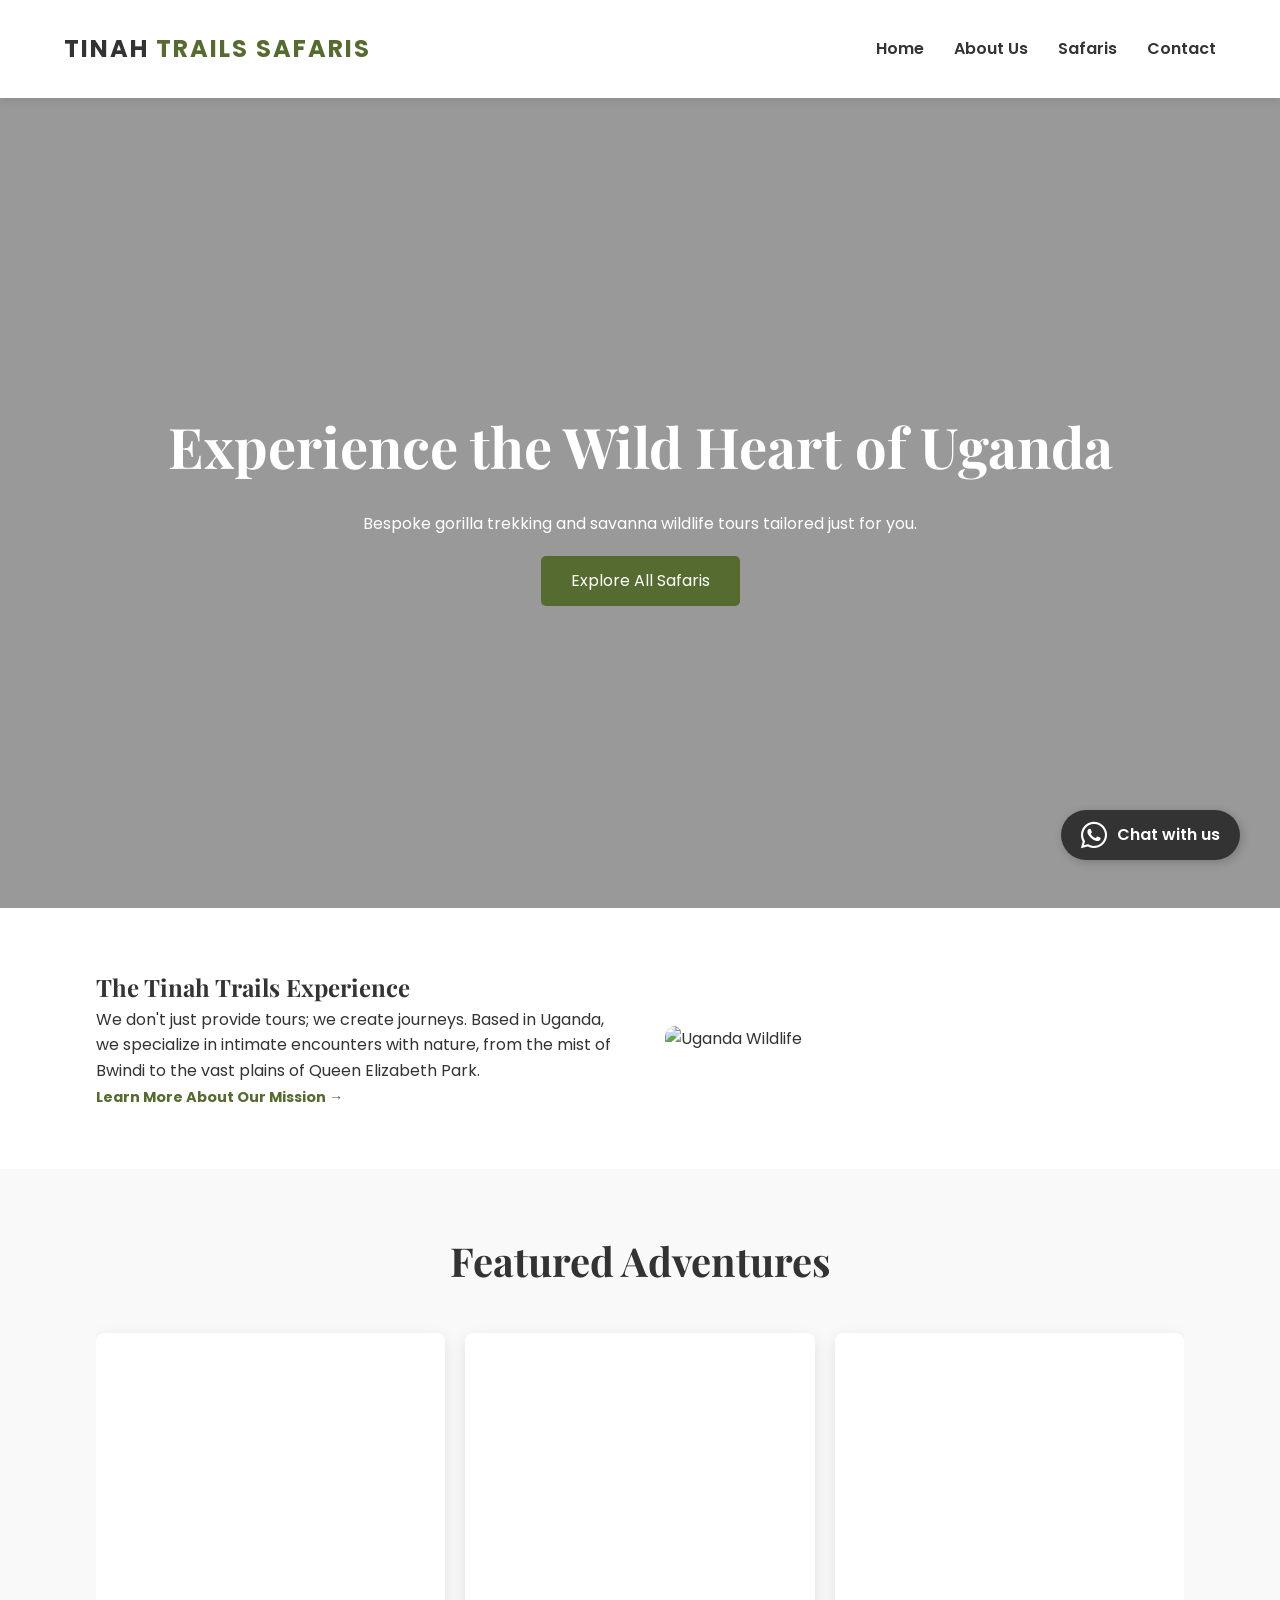
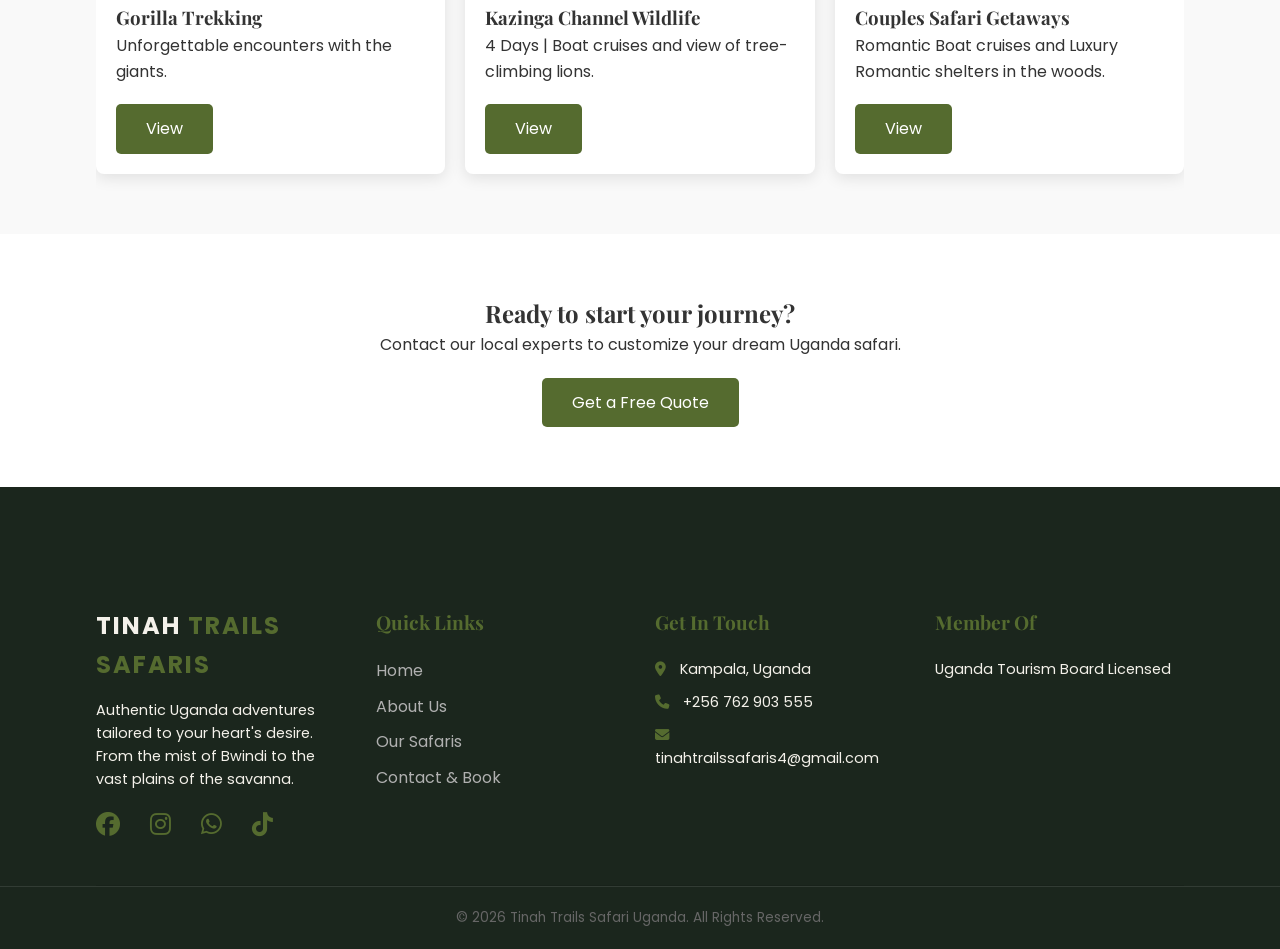
==== index.html @ 9d5084ab "solved linking of safari cards to safari page sorting." ====
<!DOCTYPE html>
<html lang="en">
<head>
    <meta charset="UTF-8">
    <meta name="viewport" content="width=device-width, initial-scale=1.0">
    <title>Tinah Trails Safari | Authentic Uganda Adventures</title>
    <link rel="icon" href="images/Tinah_logo.jpg" type="image/jpeg">
    <link rel="stylesheet" href="style.css">
    <link href="https://fonts.googleapis.com/css2?family=Playfair+Display:wght@700&family=Poppins:wght@300;400;600&display=swap" rel="stylesheet">
        <link rel="stylesheet" href="https://cdnjs.cloudflare.com/ajax/libs/font-awesome/6.6.0/css/all.min.css">
</head>
<body>

    <nav class="navbar">
        <div class="logo">TINAH <span>TRAILS SAFARIS</span></div>
        <ul class="nav-links">
            <li><a href="index.html">Home</a></li>
            <li><a href="about.html">About Us</a></li>
            <li><a href="safaris.html">Safaris</a></li>
            <li><a href="contact.html">Contact</a></li>
        </ul>
        <div class="burger">
            <div class="line1"></div>
            <div class="line2"></div>
            <div class="line3"></div>
        </div>
    </nav>

    <section id="home" class="hero">
        <div class="hero-content">
            <h1>Experience the Wild Heart of Uganda</h1>
            <p>Bespoke gorilla trekking and savanna wildlife tours tailored just for you.</p>
            <a href="safaris.html" class="btn">Explore All Safaris</a>
        </div>
    </section>

    <section class="about-snippet container">
        <div class="about-grid">
            <div class="about-text">
                <h2>The Tinah Trails Experience</h2>
                <p>We don't just provide tours; we create journeys. Based in Uganda, we specialize in intimate encounters with nature, from the mist of Bwindi to the vast plains of Queen Elizabeth Park.</p>
                <a href="about.html" class="read-more">Learn More About Our Mission &rarr;</a>
            </div>
            <div class="about-image">
                <img src="https://images.unsplash.com/photo-1516426122078-c23e76319801?auto=format&fit=crop&w=800" alt="Uganda Wildlife">
            </div>
        </div>
    </section>

    <section class="safaris">
        <div class="container">
            <h2 class="section-title">Featured Adventures</h2>
            <div class="safari-grid">
                
                <div class="safari-card">
                    <div class="card-img" style="background-image: url('https://images.unsplash.com/photo-1547471080-7cc2caa01a7e?auto=format&fit=crop&w=500');"></div>
                    <div class="card-content">
                        <h3>Gorilla Trekking</h3>
                        <p>Unforgettable encounters with the giants.</p>
                        <!-- <a href="contact.html?interest=Wildlife%20Safari" class="btn">Inquire Now</a> -->
                        <a href="safaris.html?category=Gorrilla" class="btn">View</a>
                    </div>
                </div>

                <div class="safari-card">
                    <div class="card-img" style="background-image: url('https://images.unsplash.com/photo-1549366021-9f761d450615?auto=format&fit=crop&w=500');"></div>
                    <div class="card-content">
                        <h3>Kazinga Channel Wildlife</h3>
                        <p>4 Days | Boat cruises and  view of tree-climbing lions.</p>
                        <!-- <a href="contact.html?interest=Kazinga%20Channel%20Exploration" class="btn">Inquire Now</a> -->
                        <a href="safaris.html?category=Wildlife" class="btn">View</a>
                    </div>
                </div>
                
                <div class="safari-card">
                    <div class="card-img" style="background-image: url('https://images.unsplash.com/photo-1549366021-9f761d450615?auto=format&fit=crop&w=500');"></div>
                    <div class="card-content">
                        <h3>Couples Safari Getaways</h3>
                        <p>Romantic Boat cruises and Luxury Romantic shelters in the woods.</p>
                        <!-- <a href="contact.html?interest=Couples%20Safari%20Gateaway" class="btn">Inquire Now</a> -->
                        <a href="safaris.html?category=Couples" class="btn">View</a>
                    </div>
                </div>

            </div>
        </div>
    </section>

    <section class="cta-section">
        <div class="container" style="text-align: center;">
            <h2>Ready to start your journey?</h2>
            <p>Contact our local experts to customize your dream Uganda safari.</p>
            <a href="contact.html" class="btn">Get a Free Quote</a>
        </div>
    </section>

    <footer class="main-footer">
        <div class="container footer-grid">
            <div class="footer-column">
                <div class="logo">TINAH <span>TRAILS SAFARIS</span></div>
                <p class="footer-bio">Authentic Uganda adventures tailored to your heart's desire. From the mist of Bwindi to the vast plains of the savanna.</p>
                <div class="social-icons-row">
                    <a href="#"><i class="fab fa-facebook"></i></a>
                    <a href="#"><i class="fab fa-instagram"></i></a>
                    <a href="#"><i class="fab fa-whatsapp"></i></a>
                    <a href="#"><i class="fab fa-tiktok"></i></a>
                </div>
            </div>

            <div class="footer-column">
                <h3>Quick Links</h3>
                <ul>
                    <li><a href="index.html">Home</a></li>
                    <li><a href="about.html">About Us</a></li>
                    <li><a href="safaris.html">Our Safaris</a></li>
                    <li><a href="contact.html">Contact & Book</a></li>
                </ul>
            </div>

            <div class="footer-column">
                <h3>Get In Touch</h3>
                <p><i class="fas fa-map-marker-alt"></i> Kampala, Uganda</p>
                <p><i class="fas fa-phone"></i> +256 762 903 555</p>
                <p><i class="fas fa-envelope"></i> tinahtrailssafaris4@gmail.com</p>
            </div>

            <div class="footer-column">
                <h3>Member Of</h3>
                <p>Uganda Tourism Board Licensed</p>
            </div>
        </div>

        <div class="footer-bottom">
            <p>&copy; 2026 Tinah Trails Safari Uganda. All Rights Reserved.</p>
        </div>
    </footer>

    <a href="https://wa.me/256750441509?text=Hello%20Tinah%20Trails%20Safari!%20I'm%20interested%20in%20booking%20a%20safari." 
   class="whatsapp-float" 
   target="_blank">
    <i class="fab fa-whatsapp whatsapp-icon"></i>
    <span>Chat with us</span>
    </a>

    <script src="script.js"></script>
</body>
</html>
---- style.css ----
/* General Styles */
* {
    margin: 0;
    padding: 0;
    box-sizing: border-box;

}

body {
    font-family: 'Poppins', sans-serif;
    line-height: 1.6;
    color: #333;
    scroll-behavior: smooth;
}

h1, h2, h3 {
    font-family: 'Playfair Display', serif;
}


/* footer{
    background-color: #1b261d;
} */
.container {
    width: 85%;
    margin: auto;
    overflow: hidden;
    padding: 60px 0;
}

/* Navbar */
.navbar {
    display: flex;
    justify-content: space-between;
    align-items: center;
    padding: 20px 10%;
    background: #fff;
    position: sticky;
    top: 0;
    z-index: 1000;
    box-shadow: 0 2px 10px rgba(0,0,0,0.1);
}

.logo {
    font-size: 1.5rem;
    font-weight: 700;
    letter-spacing: 2px;
}

.logo span {
    color: #556b2f; /* Olive Green */
}

.nav-links {
    display: flex;
    list-style: none;
}

.nav-links li a {
    text-decoration: none;
    color: #333;
    margin-left: 30px;
    font-weight: 600;
    transition: 0.3s;
}

.nav-links li a:hover {
    color: #c5a059; /* Gold */
}

/* Hero Section */
.hero {
    height: 90vh;
    background: linear-gradient(rgba(0,0,0,0.4), rgba(0,0,0,0.4)), 
                url('https://images.unsplash.com/photo-1516426122078-c23e76319801?auto=format&fit=crop&w=1500') no-repeat center center/cover;
    display: flex;
    align-items: center;
    justify-content: center;
    text-align: center;
    color: white;
}

.hero-content h1 {
    font-size: 3.5rem;
    margin-bottom: 20px;
}

.btn {
    display: inline-block;
    padding: 12px 30px;
    background: #556b2f;
    color: #fff;
    text-decoration: none;
    border-radius: 5px;
    margin-top: 20px;
    transition: 0.3s;
}

.btn:hover {
    background: #c5a059;
}

/* Safari Grid */
.safaris {
    background: #f9f9f9;
}

.section-title {
    text-align: center;
    margin-bottom: 40px;
    font-size: 2.5rem;
}

.safari-grid {
    display: grid;
    grid-template-columns: repeat(auto-fit, minmax(300px, 1fr));
    gap: 20px;
}

.safari-card {
    background: #fff;
    border-radius: 8px;
    overflow: hidden;
    box-shadow: 0 4px 15px rgba(0,0,0,0.1);
}

.card-img {
    height: 250px;
    background-size: cover;
    background-position: center;
}

.card-content {
    padding: 20px;
}

.read-more {
    color: #556b2f;
    text-decoration: none;
    font-weight: bold;
    font-size: 0.9rem;
}

/* Contact Form */
.contact {
    text-align: center;
    background: #2d2d2d;
    color: white;
}

#safari-form {
    max-width: 600px;
    margin: 30px auto;
}

input, textarea {
    width: 100%;
    padding: 15px;
    margin-bottom: 15px;
    border: none;
    border-radius: 4px;
}

.form-row {
    display: flex;
    gap: 20px;
}

/*--- Additional Page Styles ---*/

/*Page Headers (Reusable for About, Contact, etc)*/
.page-header {
    height: 40vh;
    background: linear-gradient(rgba(0,0,0,0.6), rgba(0,0,0,0.6)), url('https://images.unsplash.com/photo-1523805009345-7448845a9e53?auto=format&fit=crop&w=1500');
    background-size: cover;
    background-position: center;
    display: flex;
    align-items: center;
    justify-content: center;
    color: white;
    text-align: center;
}

/*About page Content*/
.about-grid {
    display: grid;
    grid-template-columns: 1fr 1fr;
    gap: 50px;
    align-items: center;
}

.about-image img {
    width: 100%;
    border-radius: 10px;
}

/*Safari Listing Page*/
.safari-filters {
    padding: 20px 0;
    text-align: center;
}

.filter-btn {
    padding: 8px 20px;
    margin: 5px;
    border: 1px solid #556b2f;
    background: transparent;
    cursor: pointer;
    transition: 0.3s;
}

.filter-btn.active, .filter-btn:hover {
    background: #556b2f;
    color: white;
}

/*Contact Page Specific touches*/
.contact-wrapper {
    display: grid;
    grid-template-columns: 1fr 2fr;
    gap: 40px;
}

.contact-info i {
    color: #c5a059;
    margin-right: 10px;
}
/* Social Icons Layout */
.social-icons-row {
    display: flex;
    gap: 20px;
    margin-top: 15px;
}

.social-icons-row a {
    text-decoration: none;
    color: #556b2f;
    font-size: 1.5rem;
    transition: transform 0.3s ease, color 0.3s ease;
}

.social-icons-row a:hover {
    color: #c5a059;
    transform: translateY(-3px); /* Subtle lift effect */
}

/* Specific styling for the contact info icons (Phone/Email) */
.contact-info p i {
    color: #c5a059;
    margin-right: 10px;
    width: 20px;
}

/*Itinerary Specific Styles*/
.itinerary-layout {
    display: grid;
    grid-template-columns: 2fr 1fr;
    gap: 40px;
}

.day-by-day {
    margin-top: 30px;
}

.day-item {
    display: flex;
    margin-bottom: 30px;
    border-left: 3px solid #556b2f;
    padding-left: 20px;
    position: relative;
}

.day-number {
    background: #556b2f;
    color: white;
    padding: 5px 15px;
    font-weight: bold;
    border-radius: 20px;
    height: fit-content;
    margin-right: 20px;
    font-size: 0.8rem;
}

.itinerary-sidebar {
    position: sticky;
    top: 100px;
    height: fit-content;
}

.booking-box {
    background: #f4f1ea;
    padding: 30px;
    border-radius: 10px;
    border: 1px solid #ddd;
}

.booking-box h3 {
    margin-bottom: 15px;
}

.booking-box ul {
    list-style: none;
    margin-bottom: 20px;
}

.booking-box ul li {
    margin-bottom: 10px;
    font-size: 0.9rem;
}

.booking-box i {
    color: #556b2f;
    margin-right: 10px;
}

.full-width {
    display: block;
    text-align: center;
    width: 100%;
}

/* Burger Menu */
.burger {
    display: none;
    cursor: pointer;
}

.burger div {
    width: 25px;
    height: 3px;
    background-color: #333;
    margin: 5px;
    transition: all 0.3s ease;
}

/* Site wide Footer-section Styles */
.main-footer {
    background-color: #1b261d; /* Your sage green */
    padding: 60px 0 20px;
    color: #f4f1ea;
}

.footer-grid {
    display: grid;
    grid-template-columns: repeat(4, 1fr);
    gap: 30px;
    padding-bottom: 40px;
    border-bottom: 1px solid rgba(0,0,0,0.1);
}

.footer-column h3 {
    font-size: 1.2rem;
    margin-bottom: 20px;
    color: #556b2f; /* Olive Green */
}

.footer-column ul {
    list-style: none;
}

.footer-column ul li {
    margin-bottom: 10px;
}

.footer-column ul li a {
    text-decoration: none;
    color: #b0b0b0;
    transition: color 0.3s ease;
}

.footer-column  ul li a:hover {
    color: #c5a059; /* Gold baby */
}

.social-icons-row i:hover {
    color: #c5a059;
}


.footer-column p {
    font-size: 0.9rem;
    margin-bottom: 10px;
    line-height: 1.6;
}

.footer-column i {
    margin-right: 10px;
    color: #556b2f;
}

.footer-bio {
    margin: 15px 0;
}

.footer-bottom {
    border-top: 1px solid rgba(255,255,255,0.1);
    color: #888;
    text-align: center;
    padding-top: 20px;
    font-size: 0.85rem;
    color: #666;
}

/* Mobile Responsive Footer */
@media (max-width: 768px) {
    .footer-grid {
        grid-template-columns: 1fr; /* Stack everything in one column */
        text-align: center;
    }
    
    .footer-column {
        margin-bottom: 20px;
    }

    .social-icons-row {
        justify-content: center;
    }
}

/* WhatsApp Float */
.whatsapp-float {
    position: fixed;
    bottom: 40px;
    right: 40px;
    background-color:#333;
    color: #FFF;
    border-radius: 50px;
    text-align: center;
    padding: 10px 20px;
    box-shadow: 2px 2px 10px rgba(0,0,0,0.2);
    z-index: 1000;
    display: flex;
    align-items: center;
    text-decoration: none;
    transition: all 0.3s ease;
}

.whatsapp-float i {
    font-size: 30px;
    margin-right: 10px;
}

.whatsapp-float span {
    font-weight: 600;
    font-family: 'Poppins', sans-serif;
}

.whatsapp-float:hover {
    background-color: #128c7e;
    transform: scale(1.1);
    color: #fff;
}
.whatsapp-icon {
    font-size: 1.8rem;
    /* This ensures the icon stays white even if links have other colors */
    color: #fff; 
}

/* Optional: Add a pulse animation to draw attention */
@keyframes pulse-green {
    0% { transform: scale(1); box-shadow: 0 0 0 0 rgba(37, 211, 102, 0.7); }
    70% { transform: scale(1.05); box-shadow: 0 0 0 10px rgba(37, 211, 102, 0); }
    100% { transform: scale(1); box-shadow: 0 0 0 0 rgba(37, 211, 102, 0); }
}

.whatsapp-float {
    animation: pulse-green 2s 5;
}
/* On mobile, maybe just show the icon to save space */
@media screen and (max-width: 768px) {
    .whatsapp-float span {
        display: none;
    }
    .whatsapp-float {
        padding: 15px;
        bottom: 20px;
        right: 20px;
    }
    .whatsapp-float i {
        margin-right: 0;
    }
}

/* Mobile Responsive */
@media (max-width: 768px) {
    body {
        overflow-x: hidden;
    }

    .nav-links {
        position: absolute;
        right: 0px;
        height: 92vh;
        top: 75px; /* Adjust based on navbar height */
        background-color: #fff;
        display: flex;
        flex-direction: column;
        align-items: center;
        width: 60%;
        transform: translateX(100%);
        transition: transform 0.5s ease-in;
        box-shadow: -2px 5px 10px rgba(0,0,0,0.1);
        padding-top: 50px;
    }

    .nav-links li {
        opacity: 0;
        margin-left: 0;
        margin-bottom: 30px;
    }

    .burger {
        display: block;
    }

    .nav-active {
        transform: translateX(0%);
    }

    .toggle .line1 {
        transform: rotate(-45deg) translate(-5px, 6px);
    }
    .toggle .line2 {
        opacity: 0;
    }
    .toggle .line3 {
        transform: rotate(45deg) translate(-5px, -6px);
    }

    .hero-content h1 { font-size: 2rem; }
    
    .itinerary-layout, 
    .about-grid, 
    .contact-wrapper,
    .safari-grid { 
        grid-template-columns: 1fr; 
    }
    
    .about-image {
        order: -1;
        margin-bottom: 20px;
    }

    .form-row {
        flex-direction: column;
        gap: 0;
    }
    
    .container {
        width: 90%;
    }
}

@keyframes navLinkFade {
    from {
        opacity: 0;
        transform: translateX(50px);
    }
    to {
        opacity: 1;
        transform: translateX(0);
    }
}
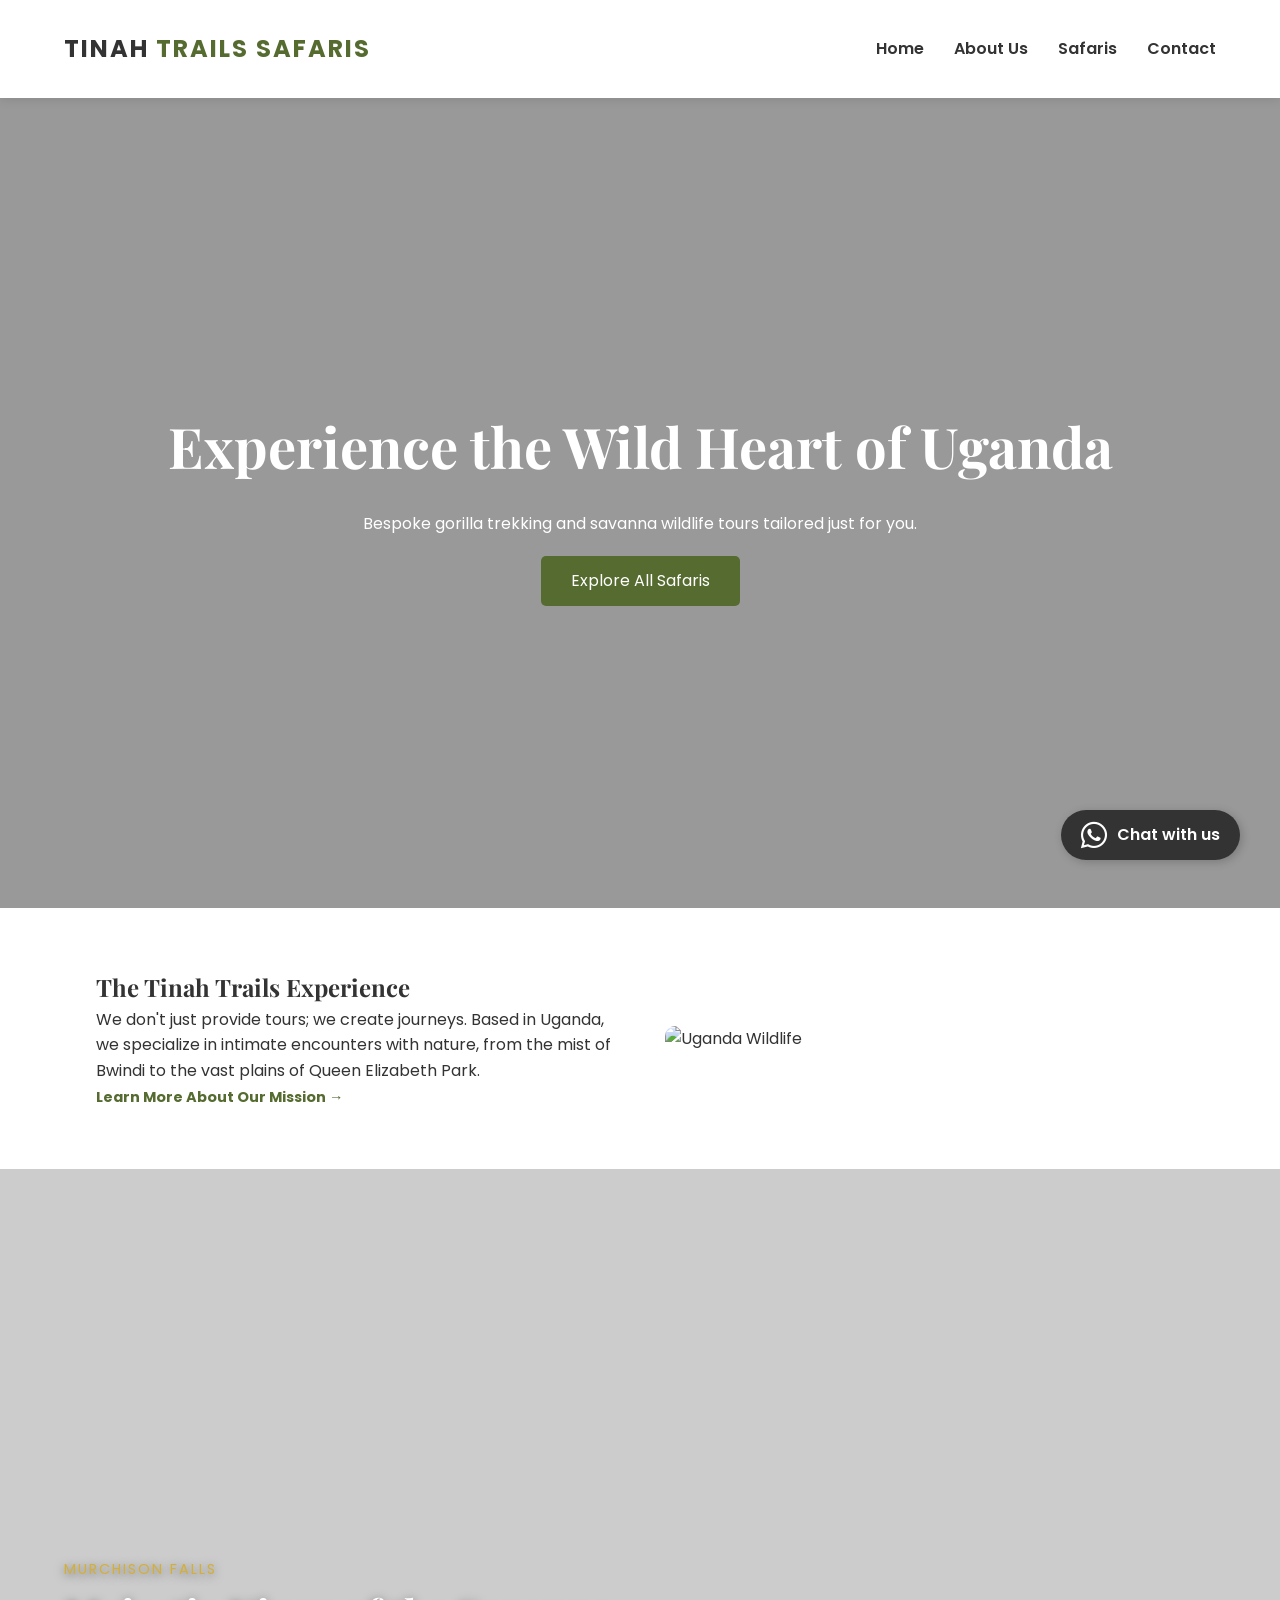
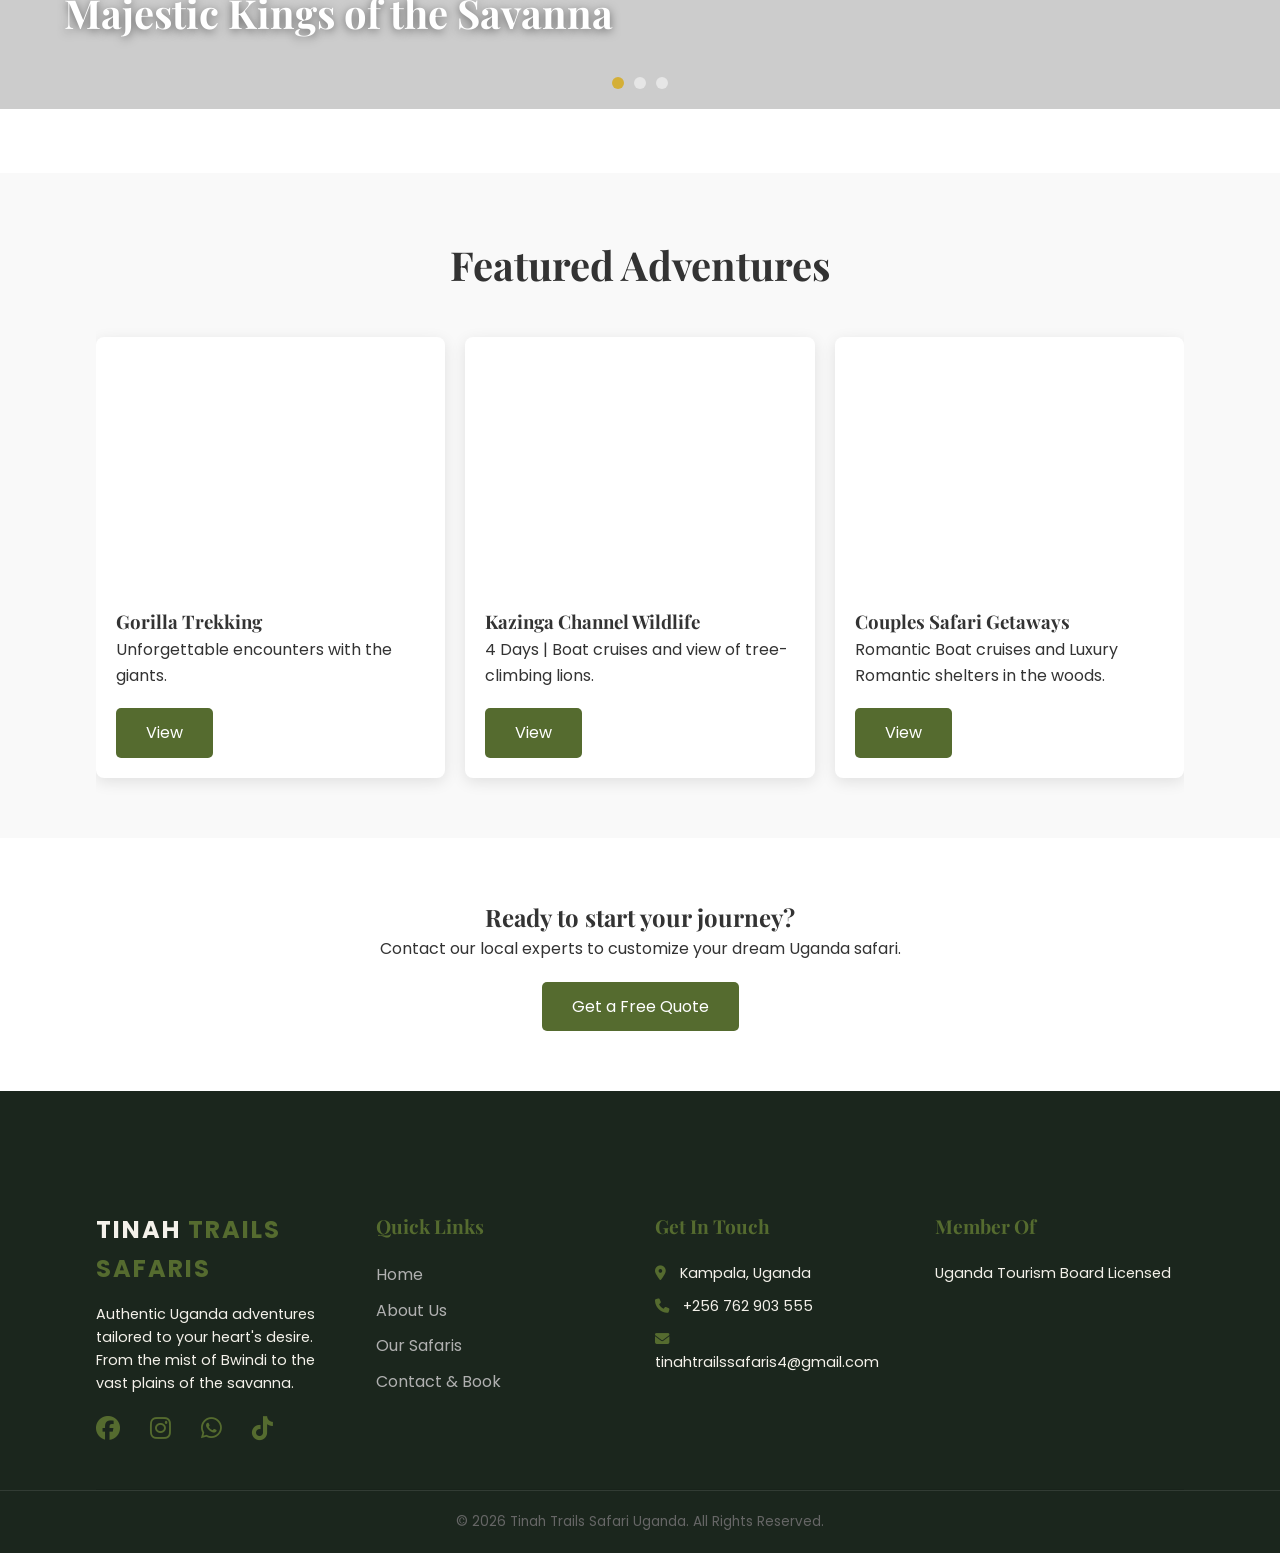
==== commit 4d161242: "added pic slide animation to home page." ====
--- a/index.html
+++ b/index.html
@@ -46,7 +46,35 @@
             </div>
         </div>
     </section>
-
+    <section class="wildlife-slider">
+        <div class="slider-container">
+            <div class="slides">
+                <div class="slide active" style="background-image: linear-gradient(rgba(0,0,0,0.2), rgba(0,0,0,0.2)), url('https://images.unsplash.com/photo-1546182990-dffeafbe841d?auto=format&fit=crop&w=1500');">
+                    <div class="slide-caption">
+                        <span>Murchison Falls</span>
+                        <h3>Majestic Kings of the Savanna</h3>
+                    </div>
+                </div>
+                <div class="slide" style="background-image: linear-gradient(rgba(0,0,0,0.5), rgba(0,0,0,0.5)), url('https://images.unsplash.com/photo-1549366021-9f761d450615?auto=format&fit=crop&w=1500');">
+                    <div class="slide-caption">
+                        <span>Mabira Forest</span>
+                        <h3>Secrets of the Green Canopy</h3>
+                    </div>
+                </div>
+                <div class="slide" style="background-image: linear-gradient(rgba(0,0,0,0.8), rgba(0,0,0,0.8)), url('https://images.unsplash.com/photo-1523805081730-61444927f075?auto=format&fit=crop&w=1500');">
+                    <div class="slide-caption">
+                        <span>Queen Elizabeth Park</span>
+                        <h3>Wildlife Without Borders</h3>
+                    </div>
+                </div>
+            </div>
+            <div class="slider-dots">
+                <span class="dot active"></span>
+                <span class="dot"></span>
+                <span class="dot"></span>
+            </div>
+            </div>
+    </section>
     <section class="safaris">
         <div class="container">
             <h2 class="section-title">Featured Adventures</h2>
--- a/style.css
+++ b/style.css
@@ -128,8 +128,11 @@
     height: 250px;
     background-size: cover;
     background-position: center;
-}
-
+    transition: transform 0.5s ease;
+}
+.safari-card:hover .card-img {
+    transform: scale(1.1); /* Subtle zoom effect on hover */
+}
 .card-content {
     padding: 20px;
 }
@@ -560,4 +563,73 @@
         opacity: 1;
         transform: translateX(0);
     }
+}
+
+/* lil test slide*/
+.wildlife-slider {
+    width: 100%;
+    height: 60vh;
+    position: relative;
+    overflow: hidden;
+    margin-bottom: 4rem;
+}
+
+.slider-container, .slides, .slide {
+    width: 100%;
+    height: 100%;
+}
+
+.slide {
+    position: absolute;
+    top: 0;
+    left: 0;
+    background-size: cover;
+    background-position: center;
+    opacity: 0;
+    transition: opacity 1.5s ease-in-out;
+    display: flex;
+    align-items: flex-end;
+    padding: 4rem;
+}
+
+.slide.active {
+    opacity: 1;
+}
+
+.slide-caption {
+    color: #fff;
+    text-shadow: 0 2px 10px rgba(0,0,0,0.5);
+}
+
+.slide-caption span {
+    text-transform: uppercase;
+    letter-spacing: 2px;
+    font-size: 0.9rem;
+    color: #d4af37; /* Gold accent */
+}
+
+.slide-caption h3 {
+    font-family: 'Playfair Display', serif;
+    font-size: 2.5rem;
+}
+
+.slider-dots {
+    position: absolute;
+    bottom: 20px;
+    left: 50%;
+    transform: translateX(-50%);
+    display: flex;
+    gap: 10px;
+}
+
+.dot {
+    width: 12px;
+    height: 12px;
+    background: rgba(255,255,255,0.5);
+    border-radius: 50%;
+    cursor: pointer;
+}
+
+.dot.active {
+    background: #d4af37;
 }
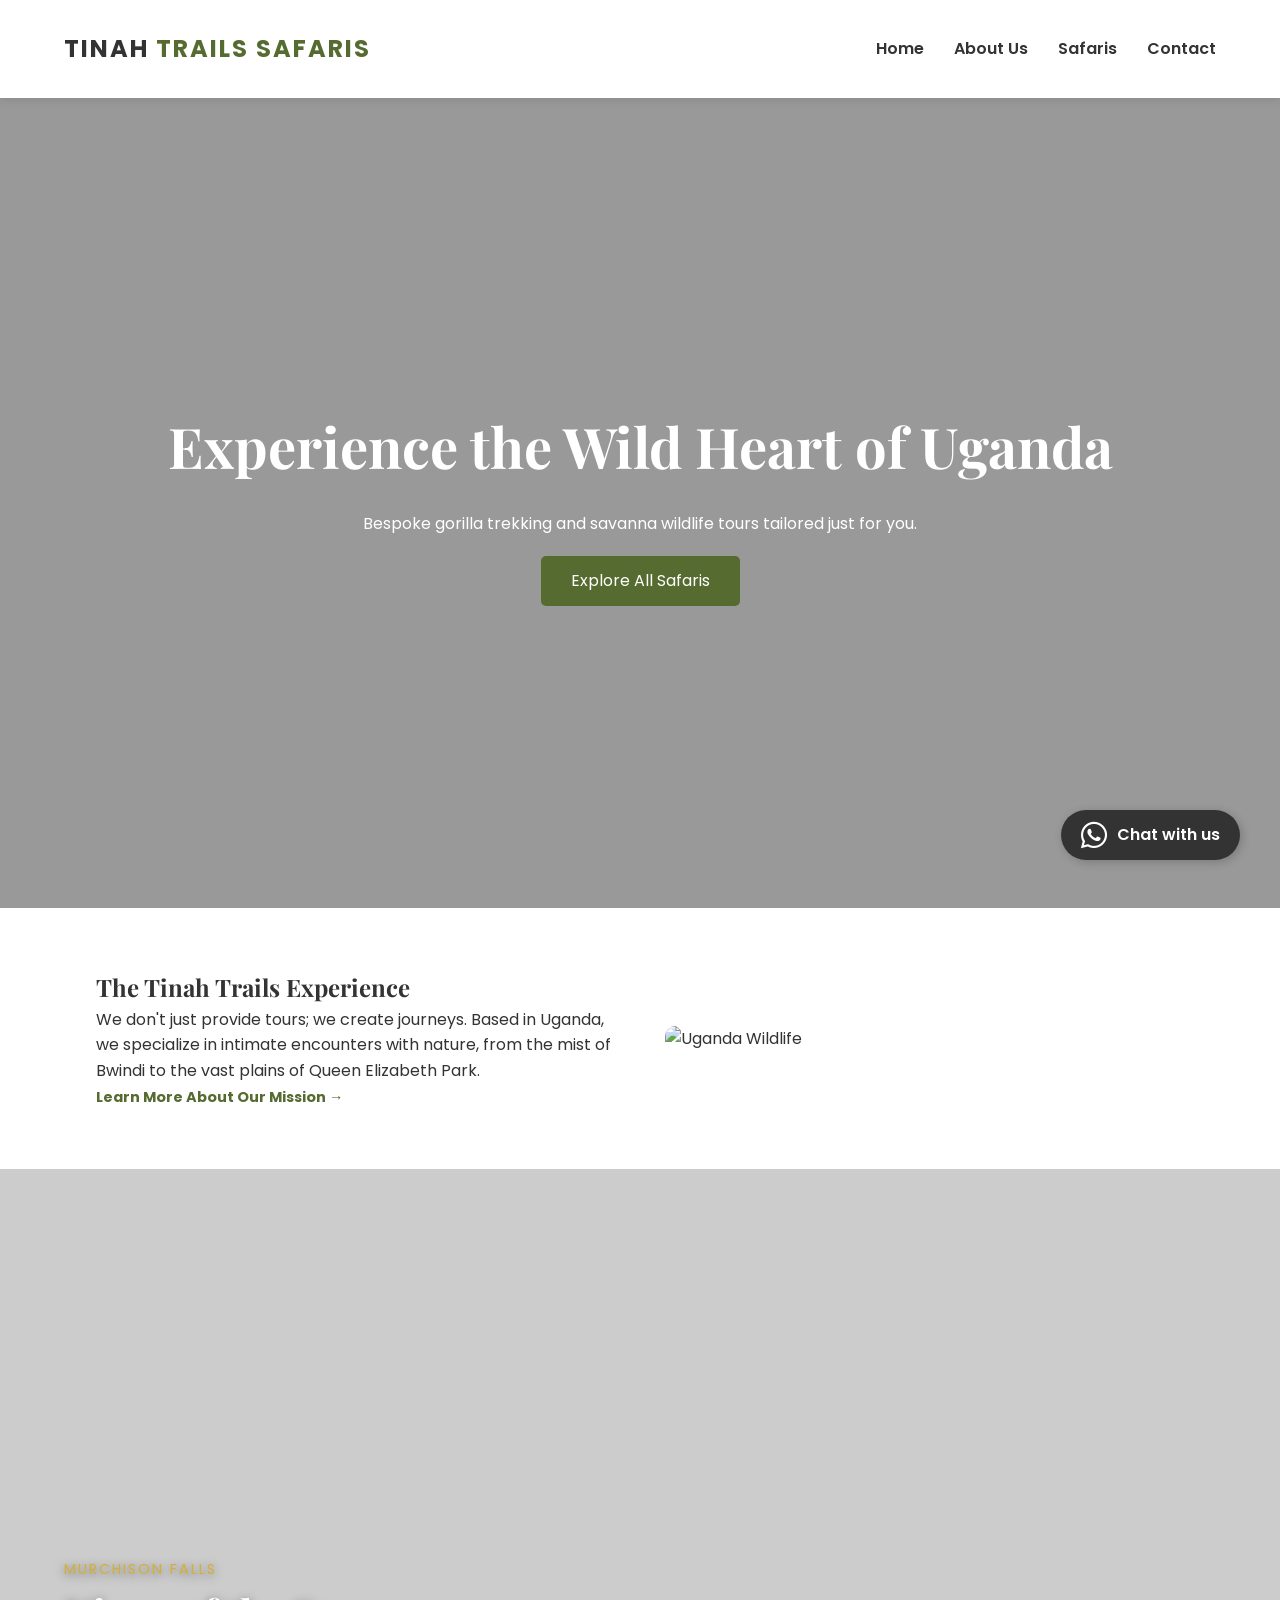
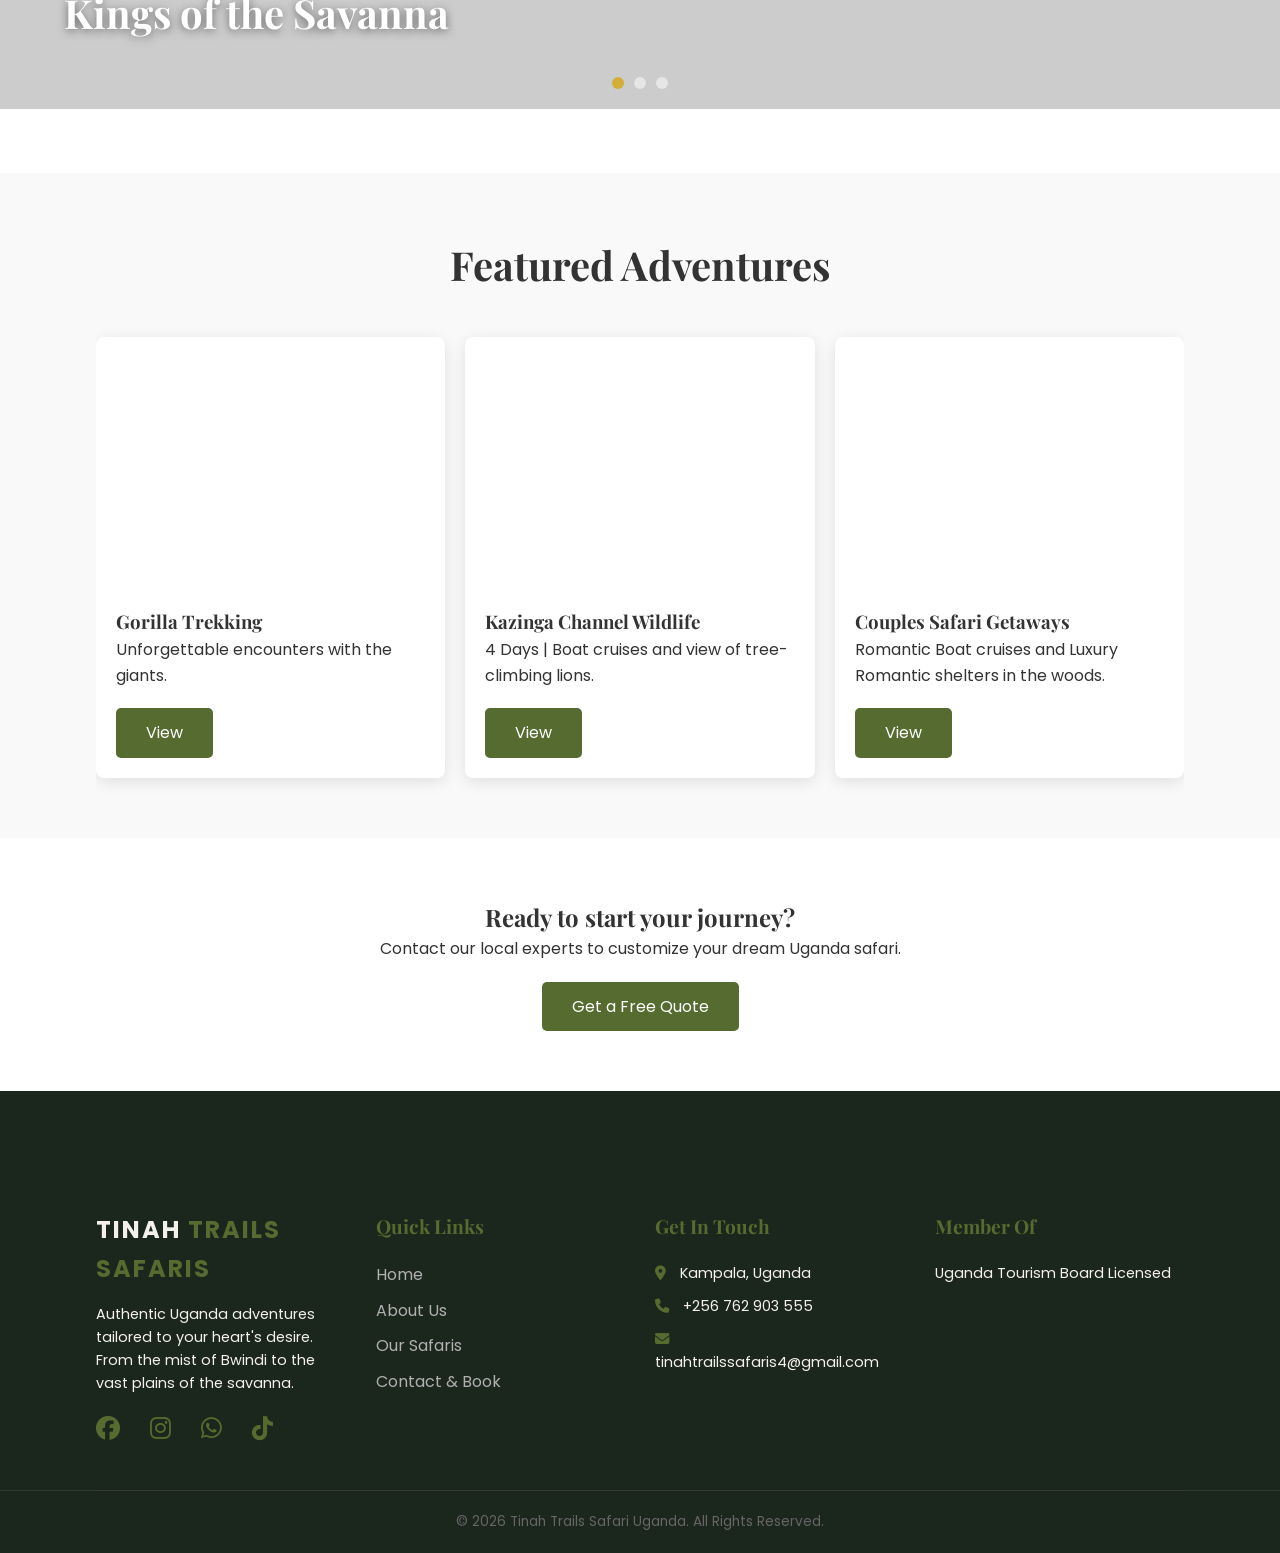
==== commit b2885632: "added some intial seo optimisation to index." ====
--- a/index.html
+++ b/index.html
@@ -7,7 +7,76 @@
     <link rel="icon" href="images/Tinah_logo.jpg" type="image/jpeg">
     <link rel="stylesheet" href="style.css">
     <link href="https://fonts.googleapis.com/css2?family=Playfair+Display:wght@700&family=Poppins:wght@300;400;600&display=swap" rel="stylesheet">
-        <link rel="stylesheet" href="https://cdnjs.cloudflare.com/ajax/libs/font-awesome/6.6.0/css/all.min.css">
+    <link rel="stylesheet" href="https://cdnjs.cloudflare.com/ajax/libs/font-awesome/6.6.0/css/all.min.css">
+    <!-- <SEO bit></SEO> -->
+    <meta name="description" content="Explore the wild heart of Uganda with Tinah Trails Safaris. Specialist in gorilla trekking, Queen Elizabeth Park wildlife tours, and bespoke savanna adventures.">
+    <meta name="keywords" content="Gorilla trekking Uganda, Bwindi Impenetrable Forest tours, Uganda wildlife safaris, Queen Elizabeth Park safari, Kazinga Channel boat cruise, tree-climbing lions Ishasha, Uganda adventure travel, affordable Uganda safaris, luxury gorilla trekking, Tinah Trails Safaris, Kampala safari operator, birding safaris Uganda, primate trekking Africa">
+    <meta name="author" content="Tinah Trails Safaris,Ssempogo Ezra"> 
+
+    <meta property="og:title" content="Experience the Wild Heart of Uganda | Tinah Trails Safaris">
+    <meta property="og:description" content="From the mist of Bwindi to the vast savanna plains—book your Uganda safari with local experts.">
+    <meta property="og:image" content="https://tinahtrails.com/images/safari-hero-preview.jpg"> <meta property="og:url" content="https://tinahtrails.com">
+    <meta property="og:type" content="website">
+
+    <meta name="twitter:card" content="summary_large_image"> 
+    <meta name="twitter:title" content="Authentic Uganda Adventures | Tinah Trails Safaris">
+    <meta name="twitter:description" content="Bespoke gorilla trekking and savanna wildlife tours tailored just for you.">
+    <meta name="twitter:image" content="https://tinahtrails.com/images/safari-hero-preview.jpg"> <link rel="icon" href="./images/Tinah_logo.jpg" type="image/jpeg">
+    <link rel="apple-touch-icon" sizes="180x180" href="./images/apple-touch-icon.png">
+    
+    <link rel="preconnect" href="https://fonts.googleapis.com">
+    <link rel="preconnect" href="https://fonts.gstatic.com" crossorigin>
+    <!-- <script type="application/ld+json">
+        {
+          "@context": "https://schema.org",
+          "@type": "TravelAgency",
+          "name": "Tinah Trails Safaris",
+          "image": "https://tinahtrails.com/images/Tinah_logo.jpg",
+          "@id": "https://tinahtrails.com",
+          "url": "https://tinahtrails.com",
+          "telephone": "+256762903555",
+          "priceRange": "$$",
+          "address": {
+            "@type": "PostalAddress",
+            "streetAddress": "Kampala Road",
+            "addressLocality": "Kampala",
+            "postalCode": "0000",
+            "addressCountry": "UG"
+          },
+          "geo": {
+            "@type": "GeoCoordinates",
+            "latitude": 0.3476,
+            "longitude": 32.5825
+          },
+          "openingHoursSpecification": {
+            "@type": "OpeningHoursSpecification",
+            "dayOfWeek": [
+              "Monday",
+              "Tuesday",
+              "Wednesday",
+              "Thursday",
+              "Friday",
+              "Saturday",
+              "Sunday"
+            ],
+            "opens": "08:00",
+            "closes": "20:00"
+          },
+          "sameAs": [
+            "https://www.facebook.com/tinahtrailssafaris",
+            "https://www.instagram.com/tinahtrailssafaris",
+            "https://wa.me/256762903555"
+          ],
+          "areaServed": [
+            "Bwindi Impenetrable National Park",
+            "Queen Elizabeth National Park",
+            "Murchison Falls National Park",
+            "Uganda"
+          ],
+          "description": "Tinah Trails Safaris is a licensed Ugandan tour operator specializing in bespoke gorilla trekking and wildlife savanna tours."
+        }
+    </script> -->
+    <!-- <Seo Bit> -->
 </head>
 <body>
 
@@ -52,7 +121,7 @@
                 <div class="slide active" style="background-image: linear-gradient(rgba(0,0,0,0.2), rgba(0,0,0,0.2)), url('https://images.unsplash.com/photo-1546182990-dffeafbe841d?auto=format&fit=crop&w=1500');">
                     <div class="slide-caption">
                         <span>Murchison Falls</span>
-                        <h3>Majestic Kings of the Savanna</h3>
+                        <h3>Kings of the Savanna</h3>
                     </div>
                 </div>
                 <div class="slide" style="background-image: linear-gradient(rgba(0,0,0,0.5), rgba(0,0,0,0.5)), url('https://images.unsplash.com/photo-1549366021-9f761d450615?auto=format&fit=crop&w=1500');">
@@ -64,7 +133,7 @@
                 <div class="slide" style="background-image: linear-gradient(rgba(0,0,0,0.8), rgba(0,0,0,0.8)), url('https://images.unsplash.com/photo-1523805081730-61444927f075?auto=format&fit=crop&w=1500');">
                     <div class="slide-caption">
                         <span>Queen Elizabeth Park</span>
-                        <h3>Wildlife Without Borders</h3>
+                        <h3>Borderless Wildlife</h3>
                     </div>
                 </div>
             </div>
--- a/style.css
+++ b/style.css
@@ -3,7 +3,6 @@
     margin: 0;
     padding: 0;
     box-sizing: border-box;
-
 }
 
 body {
@@ -11,6 +10,7 @@
     line-height: 1.6;
     color: #333;
     scroll-behavior: smooth;
+    
 }
 
 h1, h2, h3 {
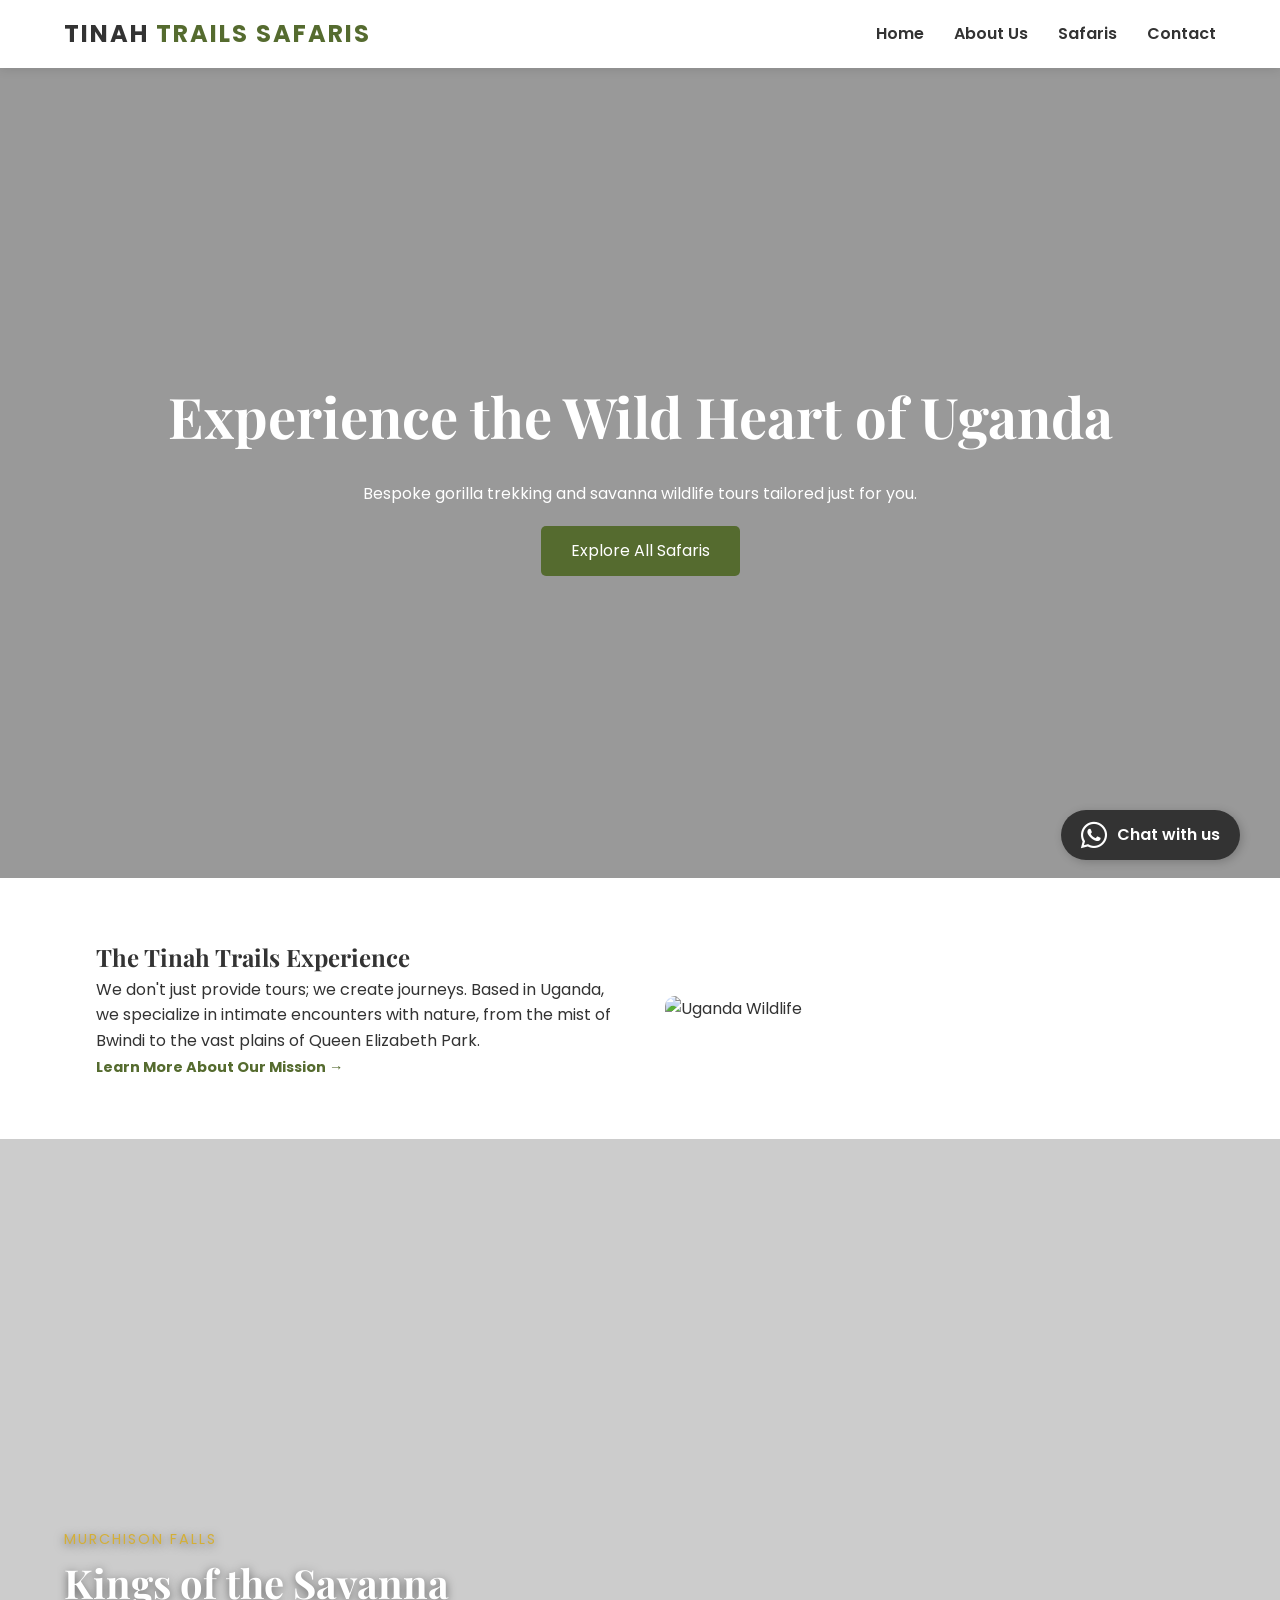
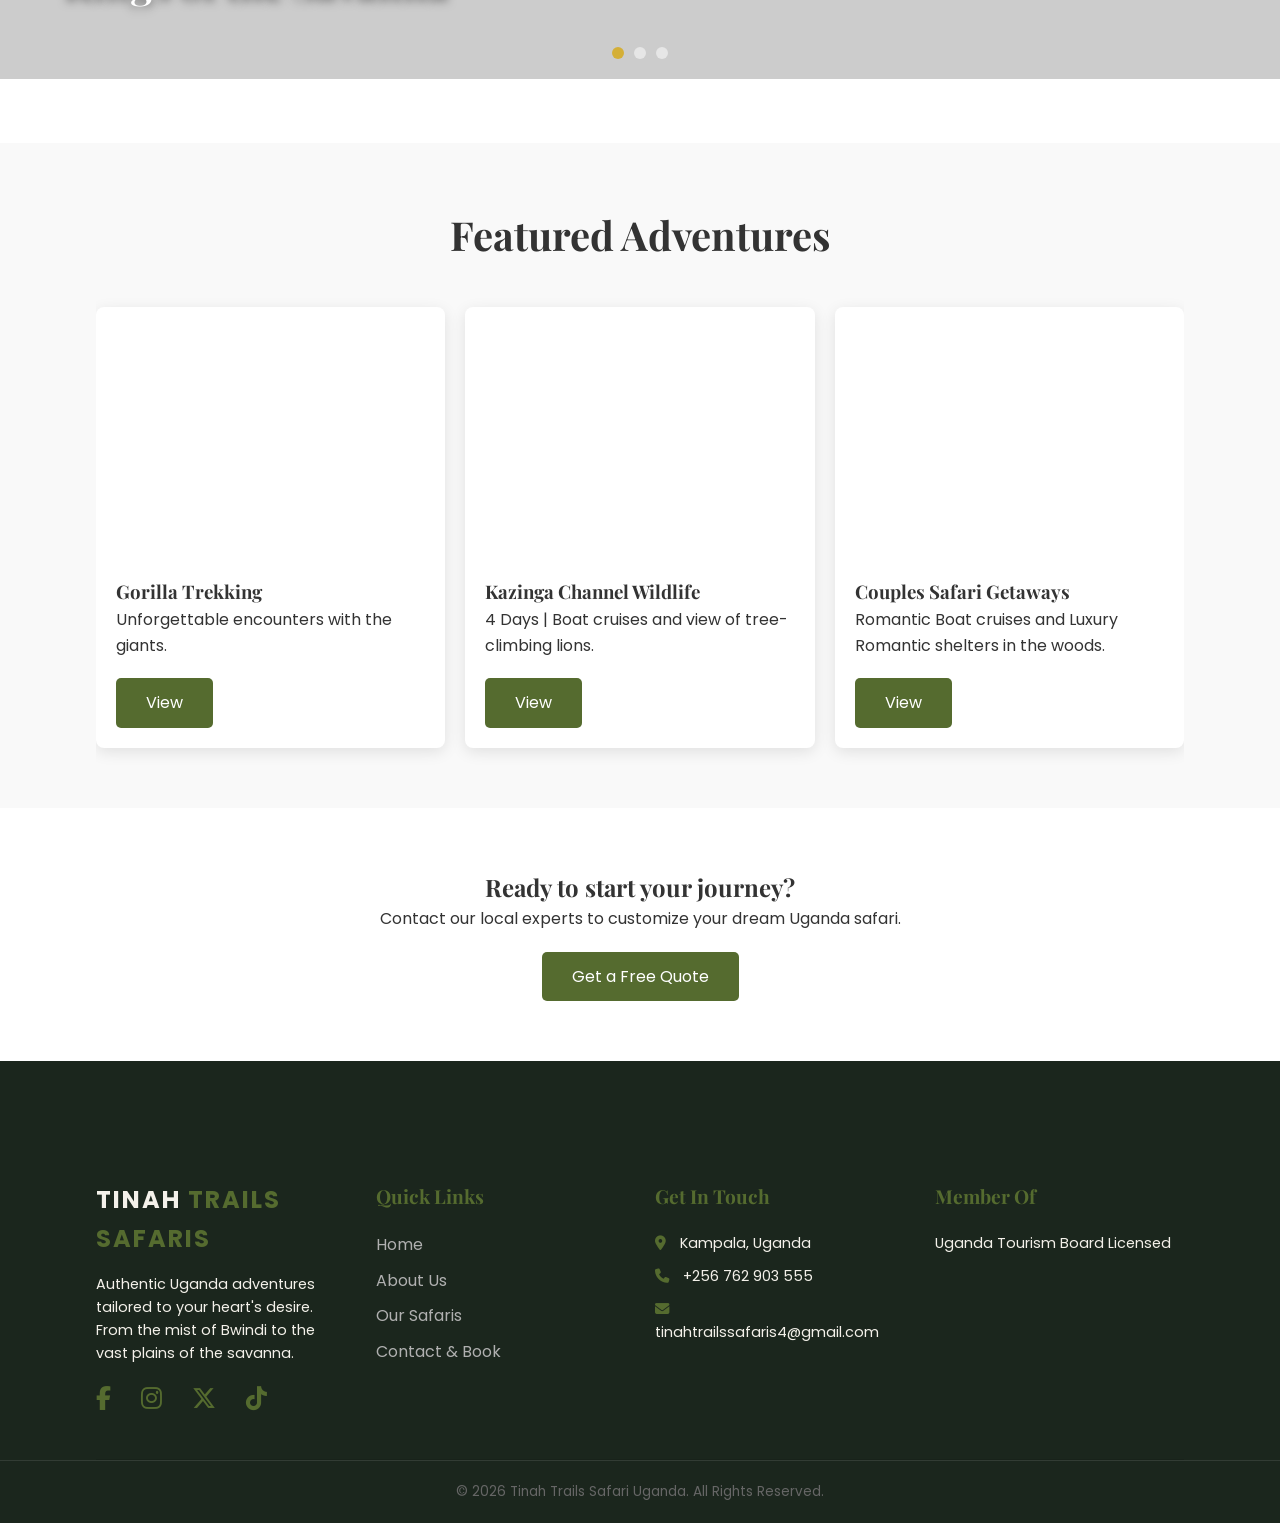
==== commit 0ed02c15: "Fixed navbar scroll flicker and added TInah pics." ====
--- a/index.html
+++ b/index.html
@@ -155,7 +155,7 @@
                         <h3>Gorilla Trekking</h3>
                         <p>Unforgettable encounters with the giants.</p>
                         <!-- <a href="contact.html?interest=Wildlife%20Safari" class="btn">Inquire Now</a> -->
-                        <a href="safaris.html?category=Gorrilla" class="btn">View</a>
+                        <a href="safaris.html?category=Gorrilla-trekking" class="btn">View</a>
                     </div>
                 </div>
 
@@ -197,10 +197,21 @@
                 <div class="logo">TINAH <span>TRAILS SAFARIS</span></div>
                 <p class="footer-bio">Authentic Uganda adventures tailored to your heart's desire. From the mist of Bwindi to the vast plains of the savanna.</p>
                 <div class="social-icons-row">
-                    <a href="#"><i class="fab fa-facebook"></i></a>
-                    <a href="#"><i class="fab fa-instagram"></i></a>
-                    <a href="#"><i class="fab fa-whatsapp"></i></a>
-                    <a href="#"><i class="fab fa-tiktok"></i></a>
+                    <a href="https://l.instagram.com/?u=https%3A%2F%2Fwww.facebook.com%2Fshare%2F1AganEKAsi%2F%3Futm_source%3Dig%26utm_medium%3Dsocial%26utm_content%3Dlink_in_bio&e=AT6hSf3OlbFdXNbq3v2U4T23AfBGoo44l86GRUVmhbJIh4FmiXcBBTqw5AySnqfF-cpaa1VFmXFvhJsIWGSWQHRJk3H1ivVC_QTKB9BdjQ" target="_blank" aria-label="Facebook">
+                        <i class="fab fa-facebook-f"></i>
+                    </a>
+
+                    <a href="https://www.instagram.com/tinahstravel/" target="_blank" aria-label="Instagram">
+                        <i class="fab fa-instagram"></i>
+                    </a>
+
+                    <a href="https://x.com/HubJuice44642" target="_blank" aria-label="X">
+                        <i class="fab fa-x-twitter"></i>
+                    </a>
+
+                    <a href="https://www.tiktok.com/@tinah.trails.safa?_r=1&_t=ZS-94gdv9tcOWK" target="_blank" aria-label="TikTok">
+                        <i class="fab fa-tiktok"></i>
+                    </a>
                 </div>
             </div>
 
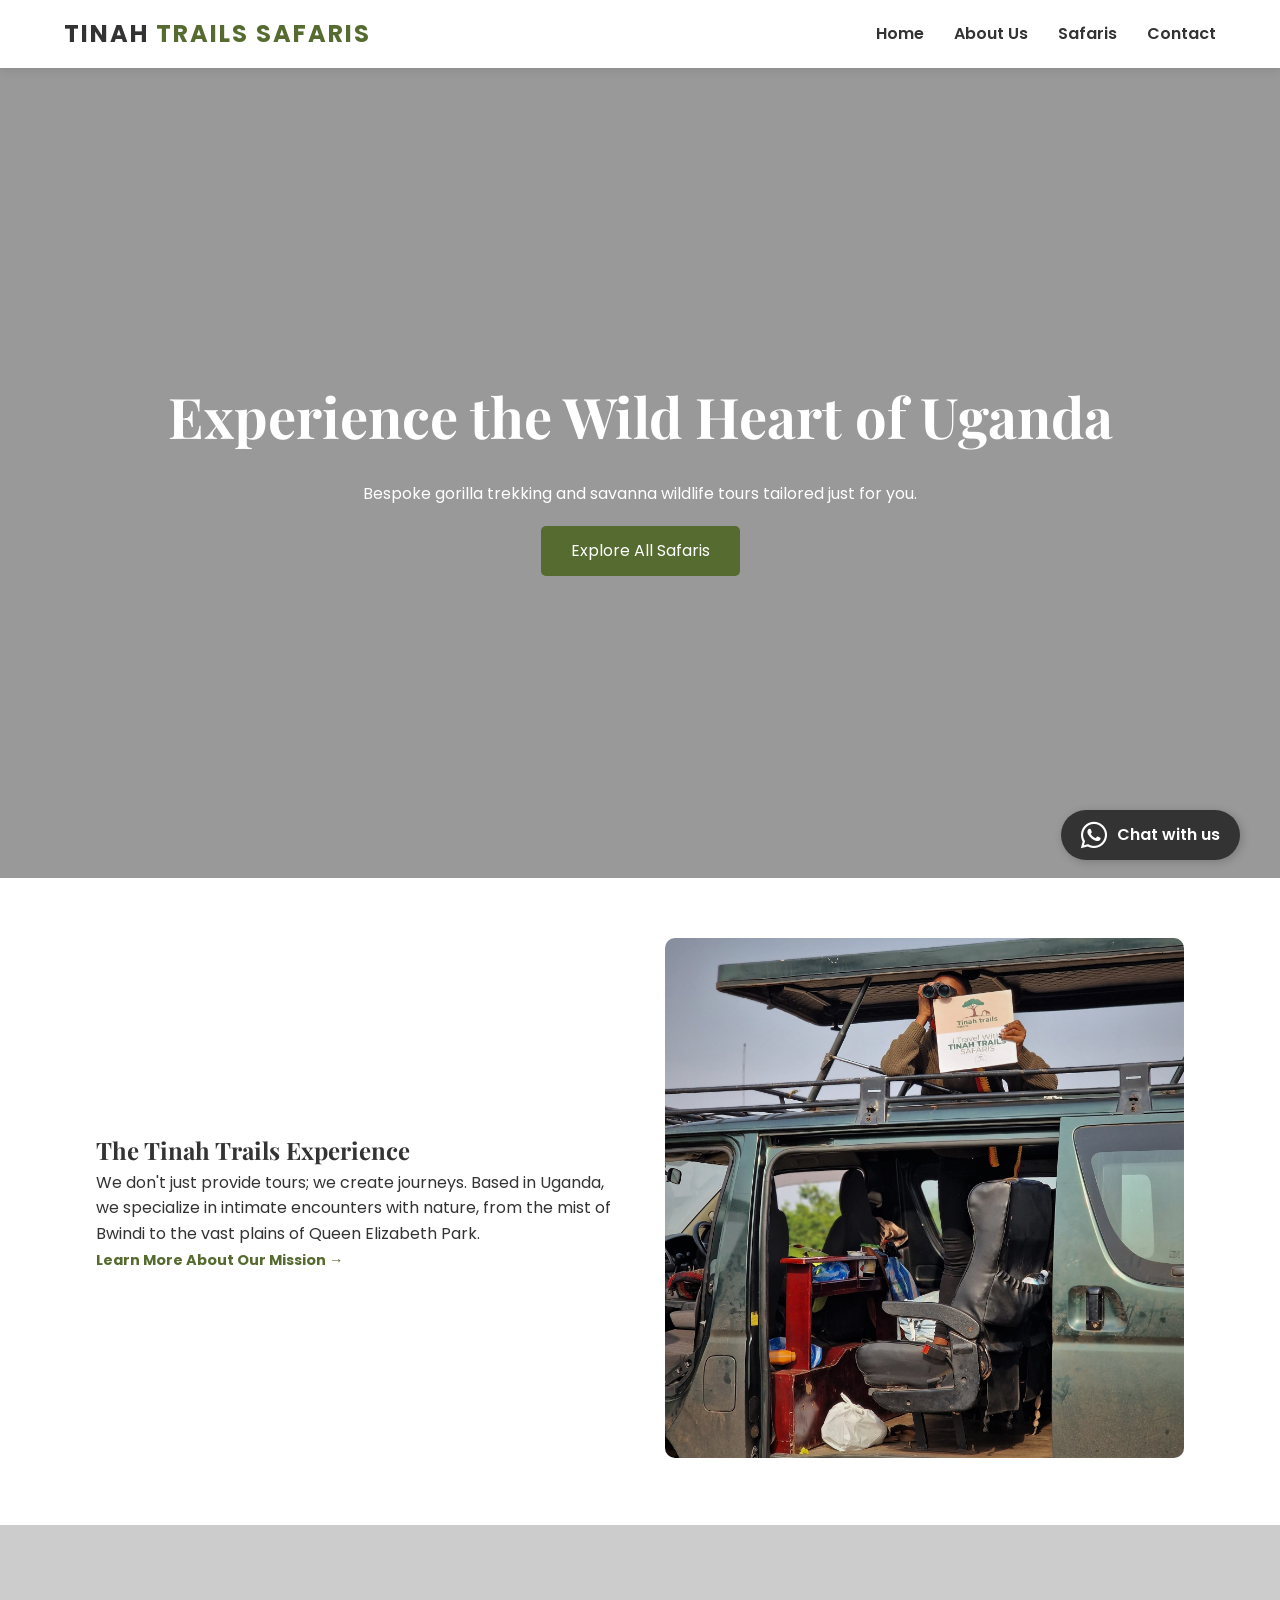
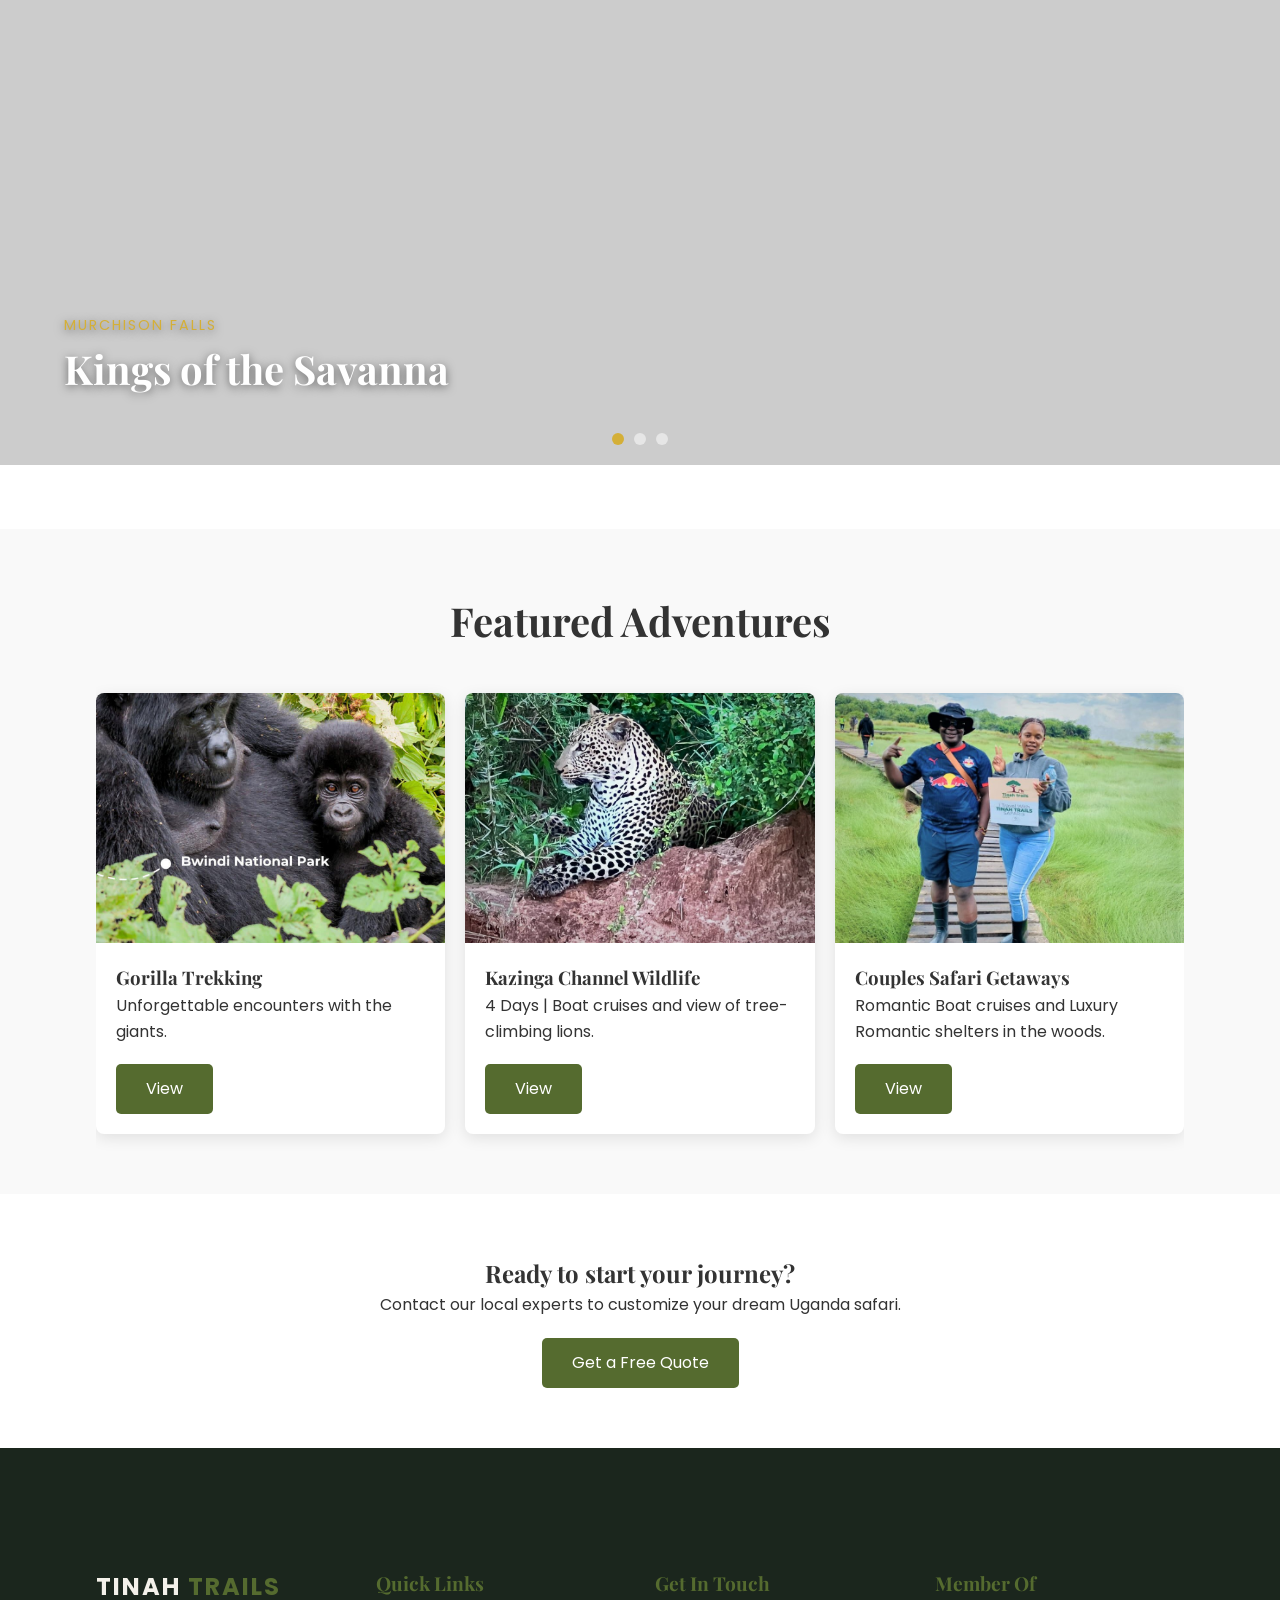
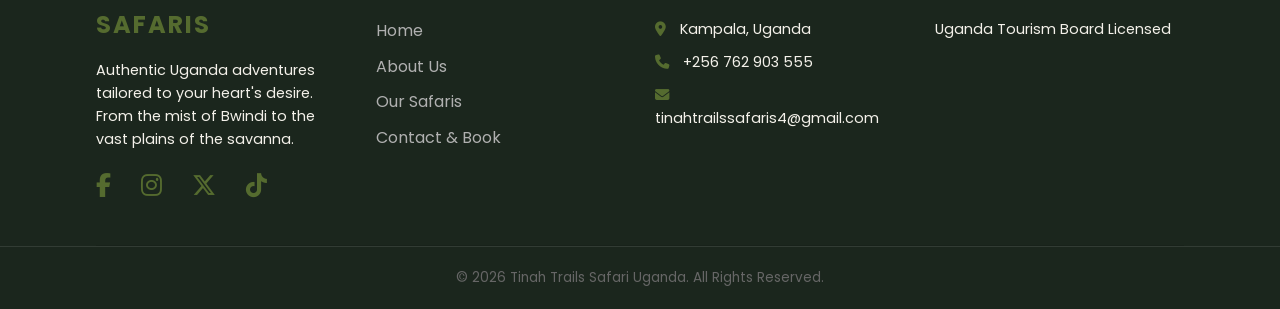
==== commit cf462a5d: "Added more pics to index and safari page.." ====
--- a/index.html
+++ b/index.html
@@ -111,7 +111,7 @@
                 <a href="about.html" class="read-more">Learn More About Our Mission &rarr;</a>
             </div>
             <div class="about-image">
-                <img src="https://images.unsplash.com/photo-1516426122078-c23e76319801?auto=format&fit=crop&w=800" alt="Uganda Wildlife">
+                <img src="./images/cargrp (1).jpg" alt="Uganda Wildlife">
             </div>
         </div>
     </section>
@@ -124,15 +124,15 @@
                         <h3>Kings of the Savanna</h3>
                     </div>
                 </div>
-                <div class="slide" style="background-image: linear-gradient(rgba(0,0,0,0.5), rgba(0,0,0,0.5)), url('https://images.unsplash.com/photo-1549366021-9f761d450615?auto=format&fit=crop&w=1500');">
+                <div class="slide" style="background-image: linear-gradient(rgba(0,0,0,0.5), rgba(0,0,0,0.5)), url('./images/lilmonkey.jpg');">
                     <div class="slide-caption">
                         <span>Mabira Forest</span>
                         <h3>Secrets of the Green Canopy</h3>
                     </div>
                 </div>
-                <div class="slide" style="background-image: linear-gradient(rgba(0,0,0,0.8), rgba(0,0,0,0.8)), url('https://images.unsplash.com/photo-1523805081730-61444927f075?auto=format&fit=crop&w=1500');">
+                <div class="slide" style="background-image: linear-gradient(rgba(0,0,0,0.8), rgba(0,0,0,0.8)), url('https://images.unsplash.com/photo-1547471080-7cc2caa01a7e?auto=format&fit=crop&w=500');">
                     <div class="slide-caption">
-                        <span>Queen Elizabeth Park</span>
+                        <span>Bwindi National Park</span>
                         <h3>Borderless Wildlife</h3>
                     </div>
                 </div>
@@ -150,7 +150,7 @@
             <div class="safari-grid">
                 
                 <div class="safari-card">
-                    <div class="card-img" style="background-image: url('https://images.unsplash.com/photo-1547471080-7cc2caa01a7e?auto=format&fit=crop&w=500');"></div>
+                    <div class="card-img" style="background-image: url('./images/BwindiGorrila.jpg');"></div>
                     <div class="card-content">
                         <h3>Gorilla Trekking</h3>
                         <p>Unforgettable encounters with the giants.</p>
@@ -160,7 +160,7 @@
                 </div>
 
                 <div class="safari-card">
-                    <div class="card-img" style="background-image: url('https://images.unsplash.com/photo-1549366021-9f761d450615?auto=format&fit=crop&w=500');"></div>
+                    <div class="card-img" style="background-image: url('./images/leopard.jpg');"></div>
                     <div class="card-content">
                         <h3>Kazinga Channel Wildlife</h3>
                         <p>4 Days | Boat cruises and  view of tree-climbing lions.</p>
@@ -170,7 +170,7 @@
                 </div>
                 
                 <div class="safari-card">
-                    <div class="card-img" style="background-image: url('https://images.unsplash.com/photo-1549366021-9f761d450615?auto=format&fit=crop&w=500');"></div>
+                    <div class="card-img" style="background-image: url('./images/couple.jpg');"></div>
                     <div class="card-content">
                         <h3>Couples Safari Getaways</h3>
                         <p>Romantic Boat cruises and Luxury Romantic shelters in the woods.</p>
--- a/style.css
+++ b/style.css
@@ -195,6 +195,7 @@
 .about-image img {
     width: 100%;
     border-radius: 10px;
+    height:inherit;
 }
 
 /*Safari Listing Page*/
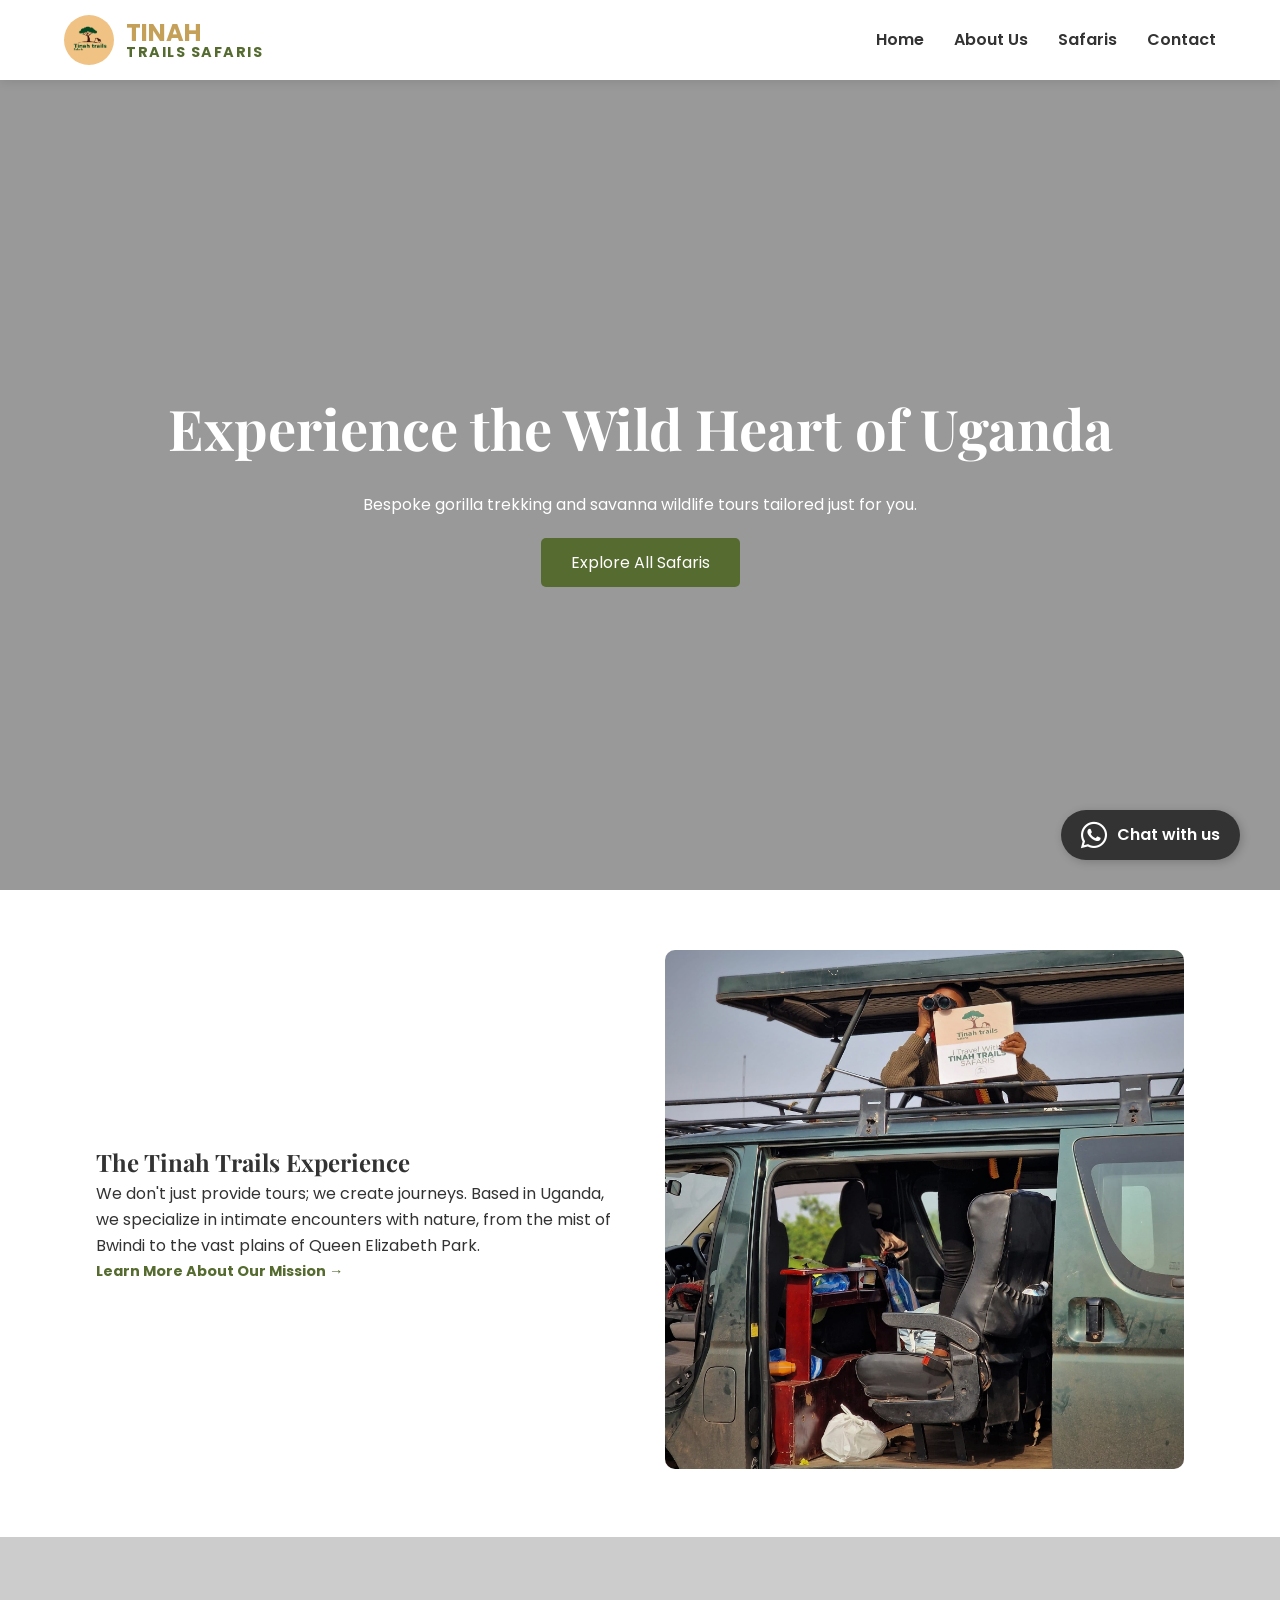
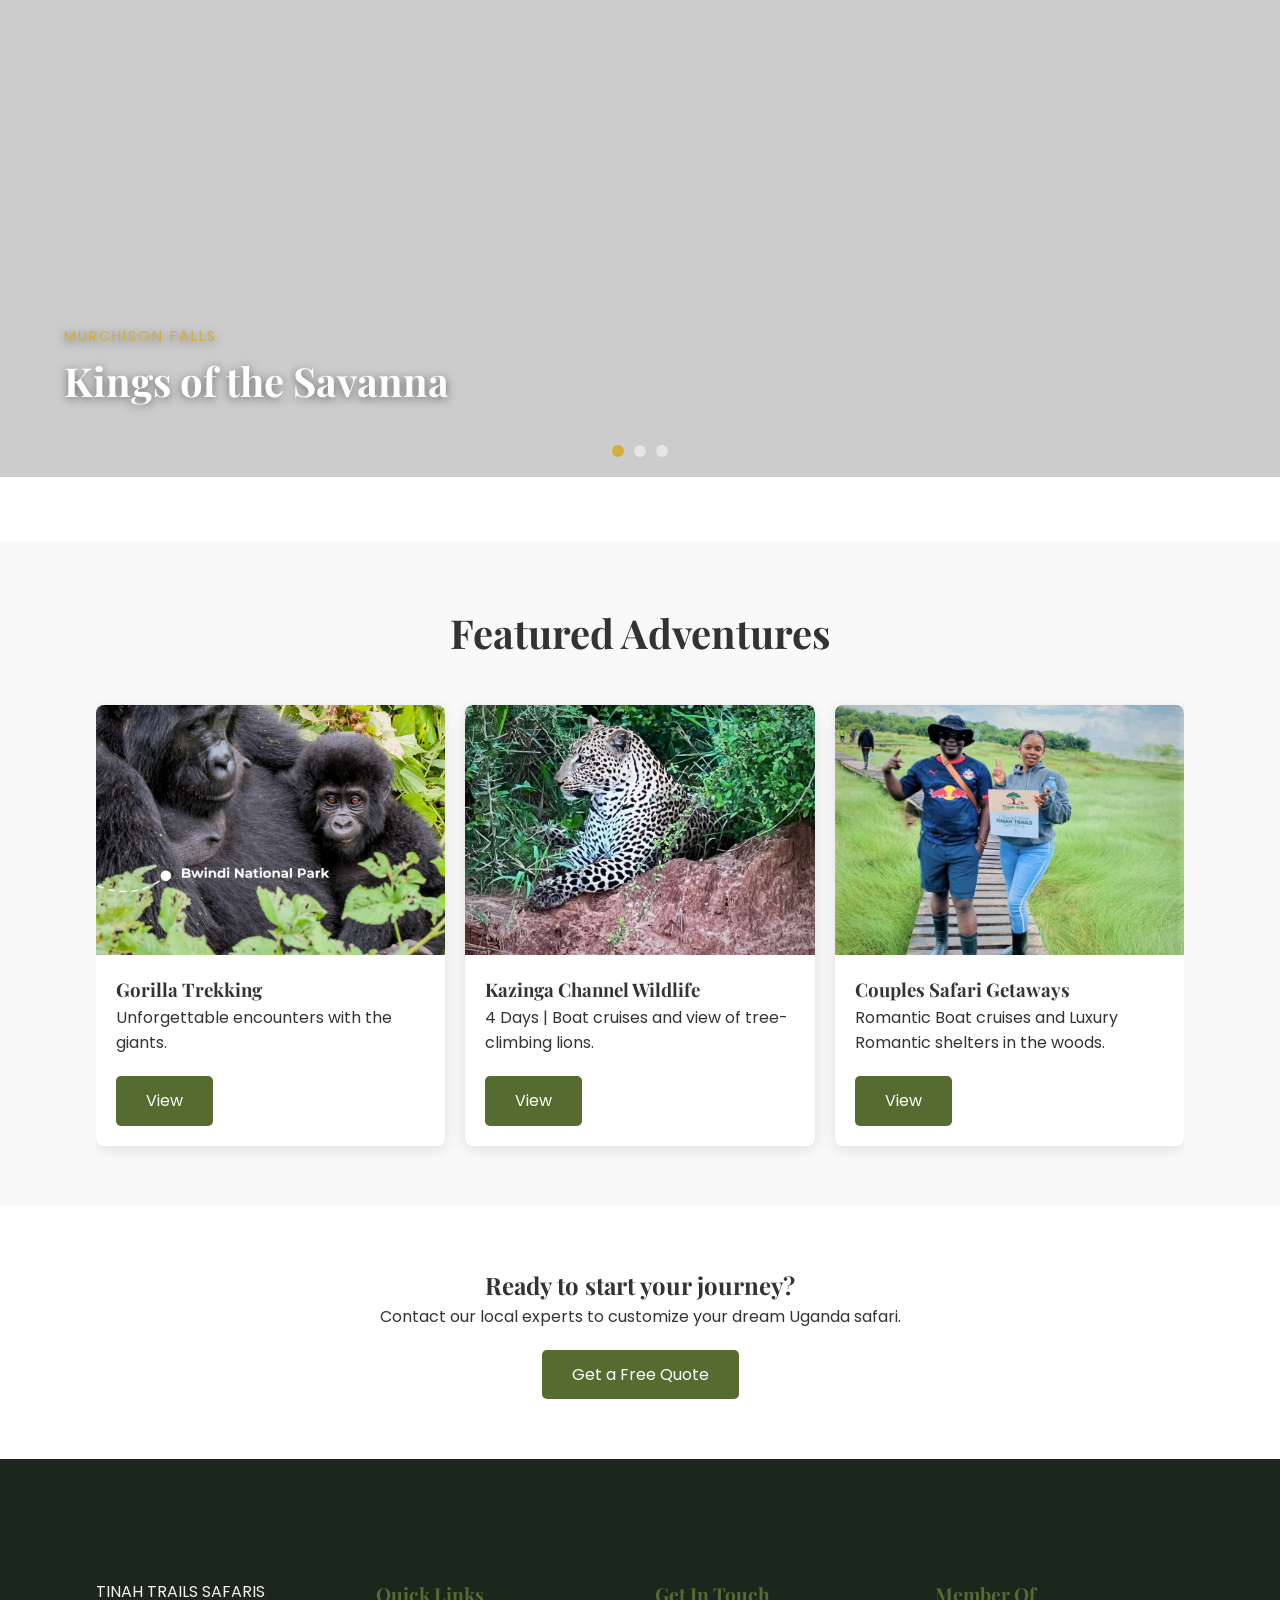
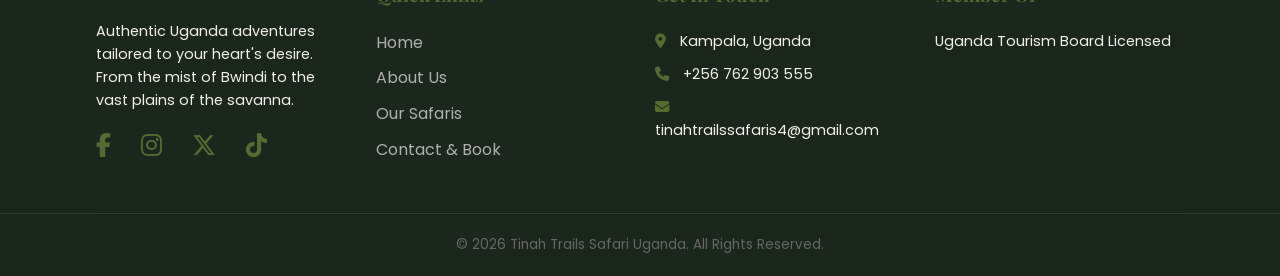
==== commit 9eb1dc34: "Added the index nav bar update to other pages on site." ====
--- a/index.html
+++ b/index.html
@@ -10,7 +10,8 @@
     <link rel="stylesheet" href="https://cdnjs.cloudflare.com/ajax/libs/font-awesome/6.6.0/css/all.min.css">
     <!-- <SEO bit></SEO> -->
     <meta name="description" content="Explore the wild heart of Uganda with Tinah Trails Safaris. Specialist in gorilla trekking, Queen Elizabeth Park wildlife tours, and bespoke savanna adventures.">
-    <meta name="keywords" content="Gorilla trekking Uganda, Bwindi Impenetrable Forest tours, Uganda wildlife safaris, Queen Elizabeth Park safari, Kazinga Channel boat cruise, tree-climbing lions Ishasha, Uganda adventure travel, affordable Uganda safaris, luxury gorilla trekking, Tinah Trails Safaris, Kampala safari operator, birding safaris Uganda, primate trekking Africa">
+    <meta name="keywords" content="Gorilla trekking Uganda, Bwindi Impenetrable Forest tours, Uganda wildlife safaris, Queen Elizabeth Park safari, Kazinga Channel boat cruise, tree-climbing lions Ishasha, Uganda adventure travel, affordable Uganda safaris, luxury gorilla trekking, Tinah Trails Safaris, 
+    Kampala safari operator, birding safaris Uganda, primate trekking Africa,Pop-up roof 4x4 vehicles">
     <meta name="author" content="Tinah Trails Safaris,Ssempogo Ezra"> 
 
     <meta property="og:title" content="Experience the Wild Heart of Uganda | Tinah Trails Safaris">
@@ -81,7 +82,12 @@
 <body>
 
     <nav class="navbar">
-        <div class="logo">TINAH <span>TRAILS SAFARIS</span></div>
+        <div class="logo">
+            <a href="index.html" class="logo-link">
+                <img src="images/Tinah_logo.jpg" alt="Tinah Trails Safaris Logo">
+                <div class="logo-text">TINAH <span>TRAILS SAFARIS</span></div>
+            </a>
+        </div>
         <ul class="nav-links">
             <li><a href="index.html">Home</a></li>
             <li><a href="about.html">About Us</a></li>
--- a/style.css
+++ b/style.css
@@ -6,6 +6,9 @@
 }
 
 body {
+    max-width: 100%;
+    overflow-x: hidden;
+    position: relative;
     font-family: 'Poppins', sans-serif;
     line-height: 1.6;
     color: #333;
@@ -41,16 +44,42 @@
     box-shadow: 0 2px 10px rgba(0,0,0,0.1);
 }
 
-.logo {
+/* .logo {
     font-size: 1.5rem;
     font-weight: 700;
     letter-spacing: 2px;
-}
-
-.logo span {
+}*/
+
+/* .logo-text span {
     color: #556b2f; /* Olive Green */
-}
-
+ /*}
+/* Logo & Text Wrapper */
+.logo-link {
+    display: flex;
+    align-items: center;
+    gap: 12px; /* Space between logo and text */
+    text-decoration: none;
+}
+
+.logo img {
+    height: 50px; /* Adjust based on your logo shape */
+    width: auto;
+    border-radius: 100px; /* Optional: adds a soft look if the logo is square */
+}
+
+.logo-text {
+    font-size: 1.5rem;
+    font-weight: 700;
+    color:#c5a059;
+    line-height: 1;
+}
+
+.logo-text span {
+    color: #556b2f; /* Your brand gold/accent color */
+    display: block; /* Moves 'TRAILS SAFARIS' below 'TINAH' if you want a stacked look */
+    font-size: 0.9rem;
+    letter-spacing: 1.5px;
+}
 .nav-links {
     display: flex;
     list-style: none;
@@ -66,6 +95,18 @@
 
 .nav-links li a:hover {
     color: #c5a059; /* Gold */
+}
+/* Mobile Adjustments */
+@media screen and (max-width: 768px) {
+    .logo img {
+        height: 45px;
+    }
+    .logo-text {
+        font-size: 1.4rem;
+    }
+    .logo-text span {
+        font-size: 0.8rem;
+    }
 }
 
 /* Hero Section */
@@ -460,7 +501,7 @@
     color: #fff; 
 }
 
-/* Optional: Add a pulse animation to draw attention */
+/*  Add a pulse animation to draw attention */
 @keyframes pulse-green {
     0% { transform: scale(1); box-shadow: 0 0 0 0 rgba(37, 211, 102, 0.7); }
     70% { transform: scale(1.05); box-shadow: 0 0 0 10px rgba(37, 211, 102, 0); }
@@ -491,8 +532,12 @@
         overflow-x: hidden;
     }
 
+    /*Isssue for horizontal scroll was "set right: 0px; and transform: translateX(100%); on the mobile menu. While translateX(100%) moves the menu visually off-screen to the right, 
+    the browser still calculates the width of that menu as part of the total page width. This creates "overflow,"
+    position: fixed; /* Used fixed so it stays relative to the screen, not the page to so browser render shorter page width */
     .nav-links {
-        position: absolute;
+        position: fixed;
+        overflow-x: hidden;
         right: 0px;
         height: 92vh;
         top: 75px; /* Adjust based on navbar height */
@@ -633,4 +678,68 @@
 
 .dot.active {
     background: #d4af37;
-}+}
+
+/* safari card dropdown content*/
+/* Safari Card Dropdown */
+.card-details {
+    max-height: 0;
+    overflow: hidden;
+    transition: max-height 0.5s ease-out, padding 0.3s ease;
+    background: #fdfcf9;
+    border-radius: 4px;
+}
+
+.card-details.show {
+    max-height: 500px; /* Large enough to fit content */
+    padding-top: 15px;
+    margin-top: 15px;
+    border-top: 1px solid #eee;
+}
+
+.details-toggle {
+    background: none;
+    border: none;
+    color: #556b2f;
+    font-weight: 600;
+    cursor: pointer;
+    padding: 10px 0;
+    font-family: 'Poppins', sans-serif;
+    display: flex;
+    align-items: center;
+    gap: 8px;
+}
+
+.details-toggle i {
+    transition: transform 0.3s ease;
+}
+
+.details-toggle.active i {
+    transform: rotate(180deg);
+}
+
+.details-list {
+    list-style: none;
+    padding: 0;
+    margin-bottom: 15px;
+}
+
+.details-list li {
+    font-size: 0.85rem;
+    margin-bottom: 8px;
+    color: #555;
+    display: flex;
+    align-items: center;
+}
+
+.details-list li i {
+    width: 20px;
+    color: #c5a059;
+}
+
+.btn.full-width {
+    width: 100%;
+    text-align: center;
+    margin-top: 10px;
+}
+/*end of the safari hidden card 
